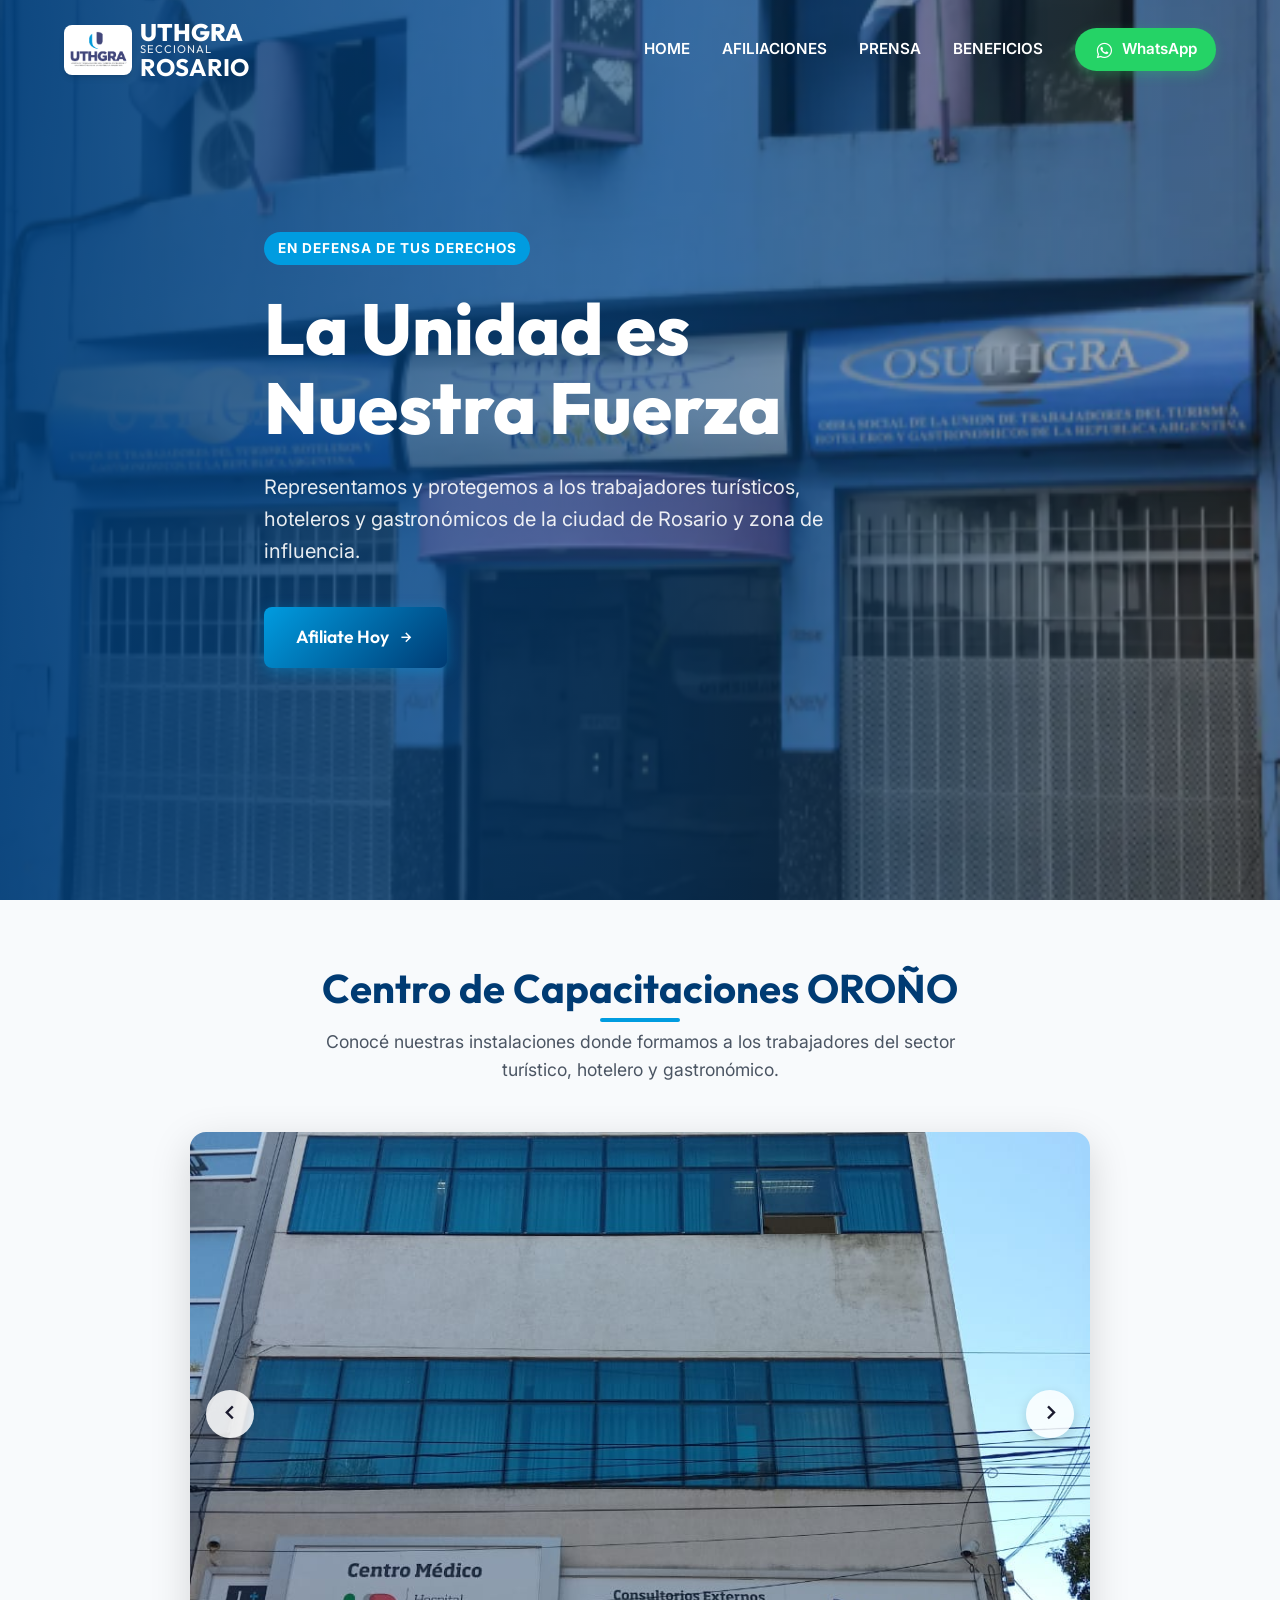
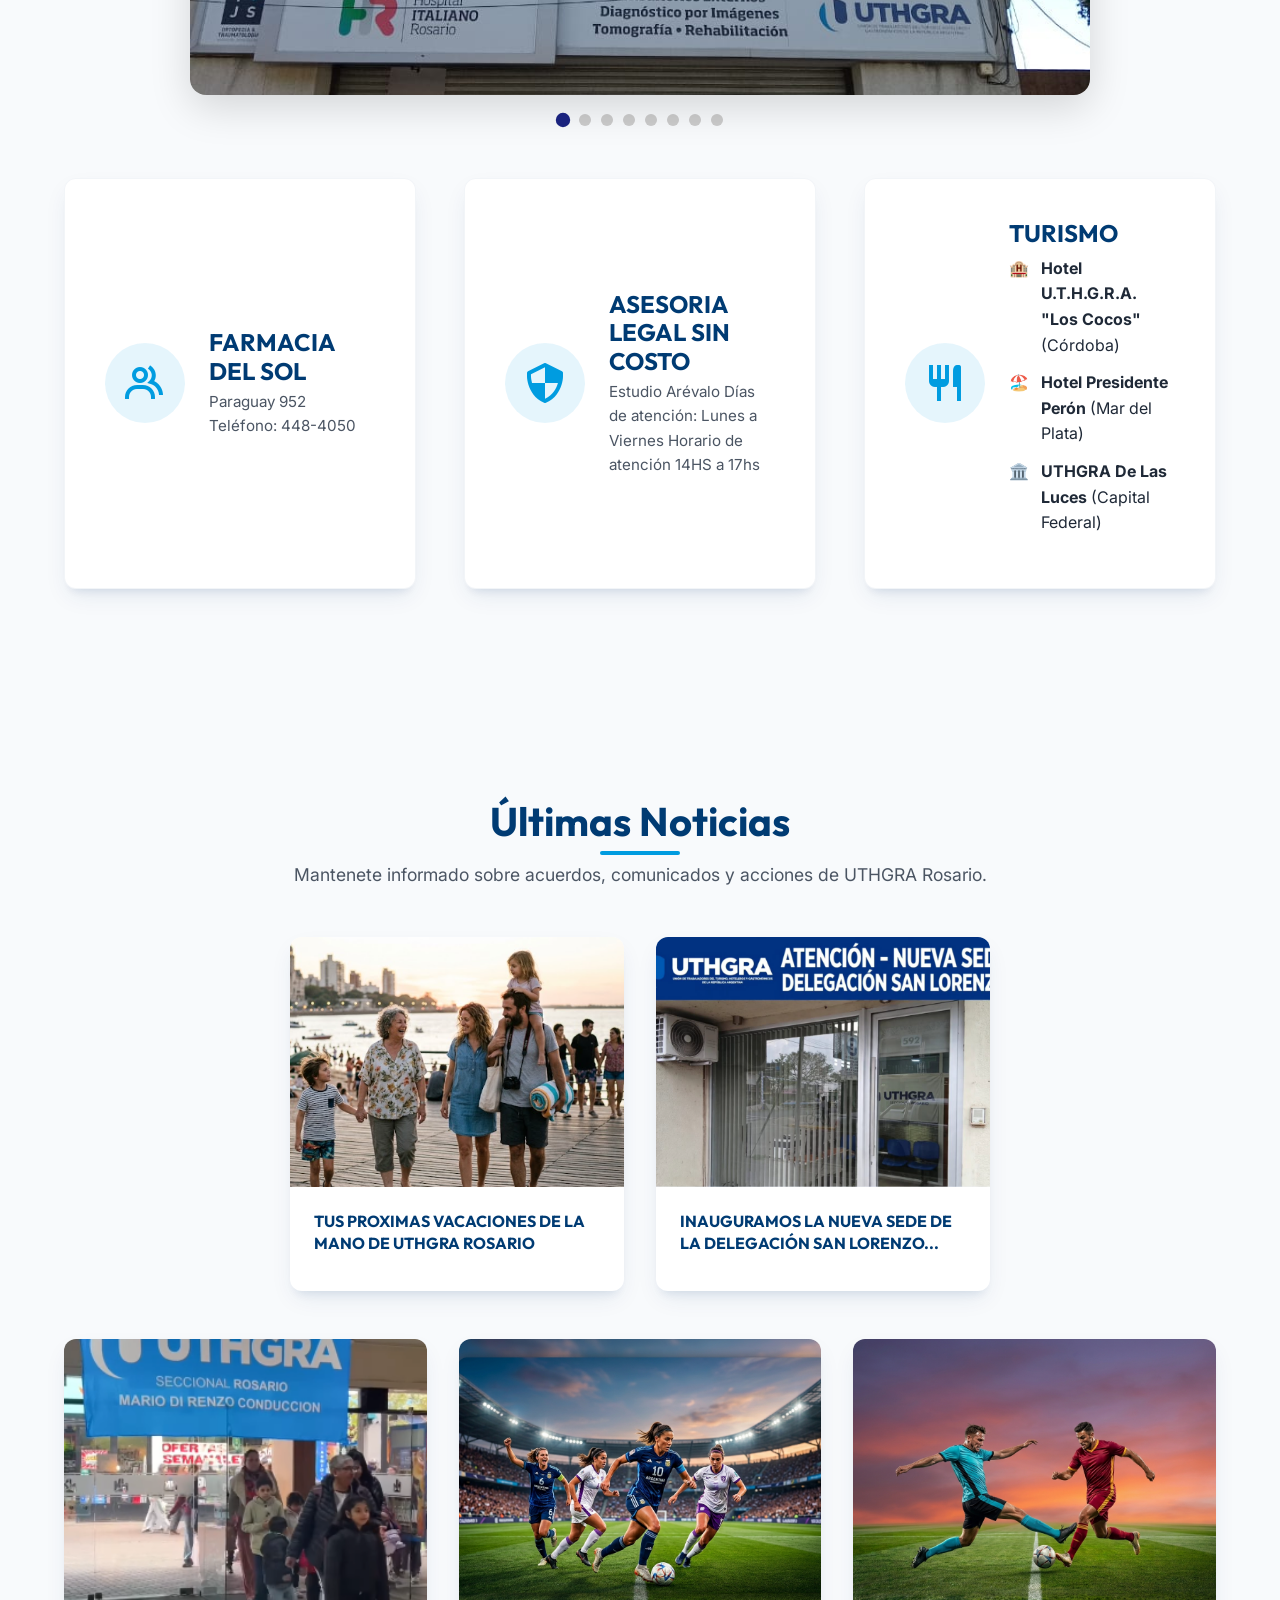
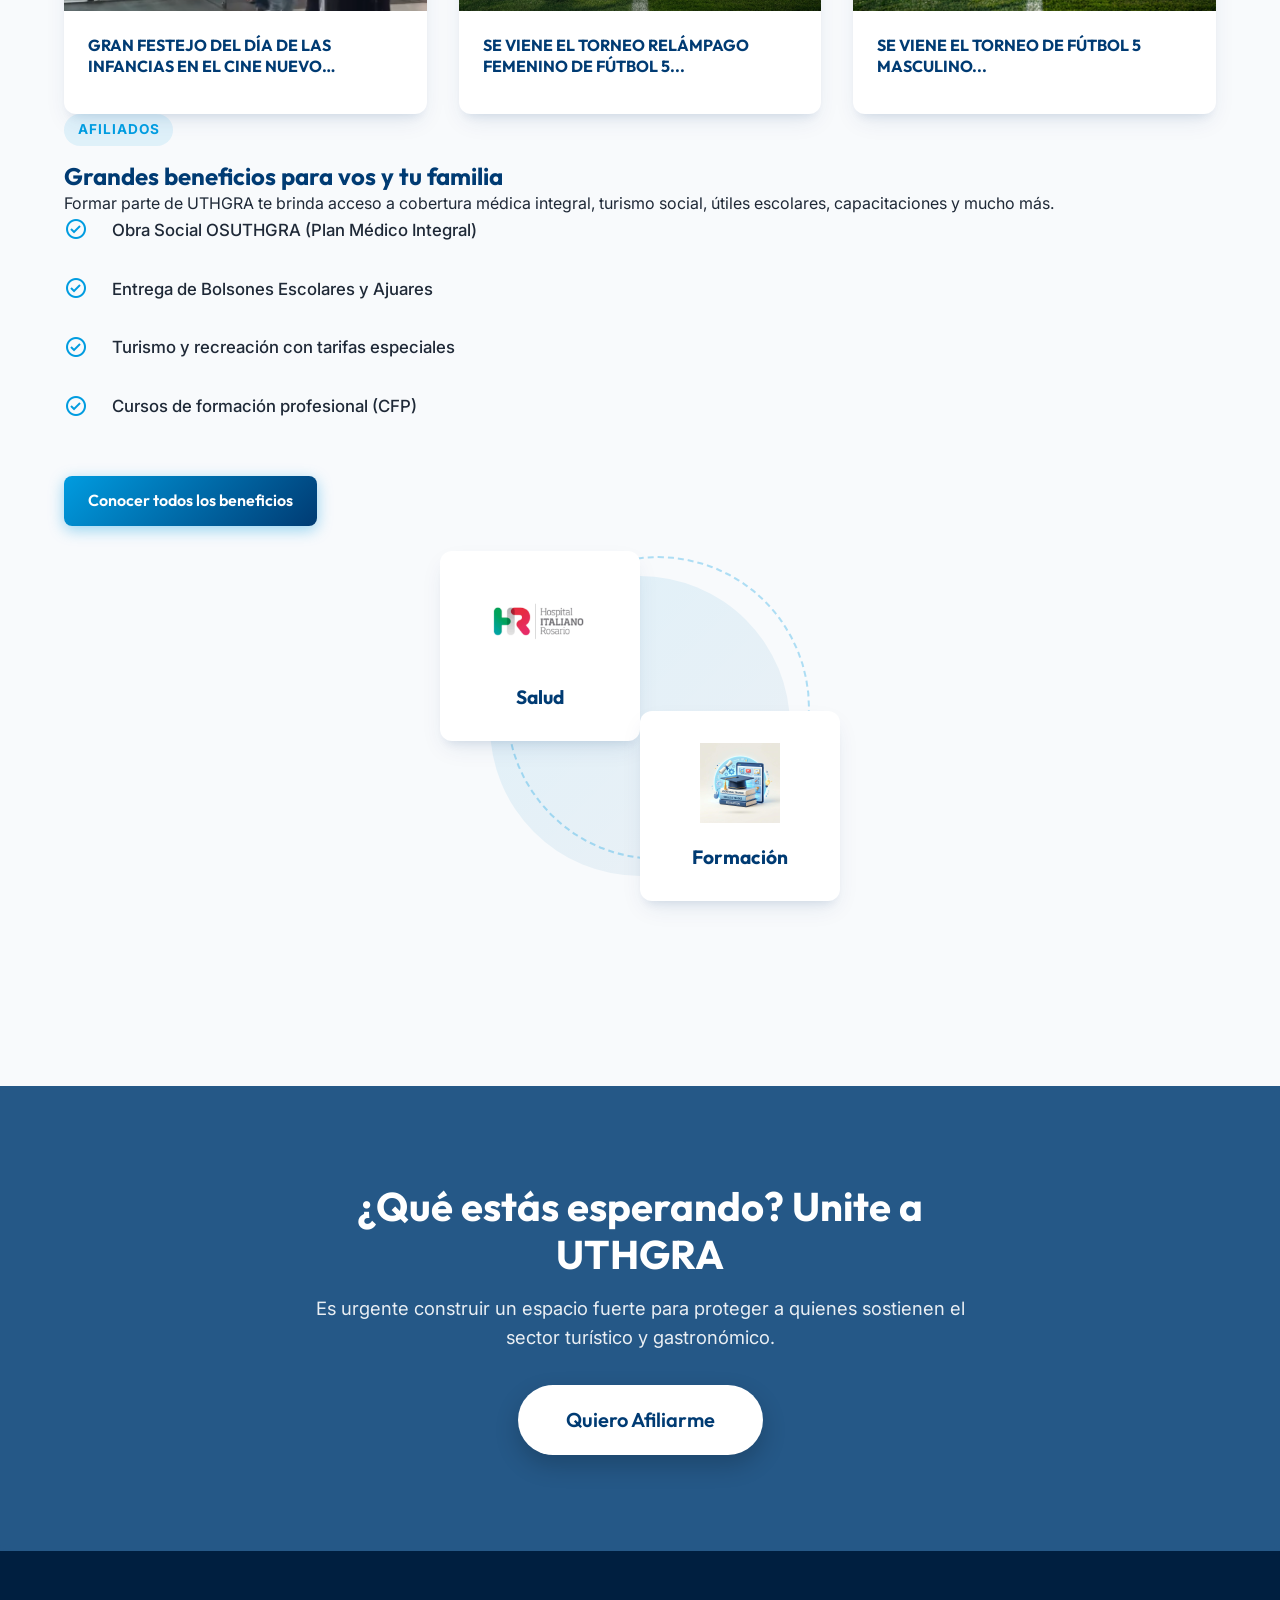
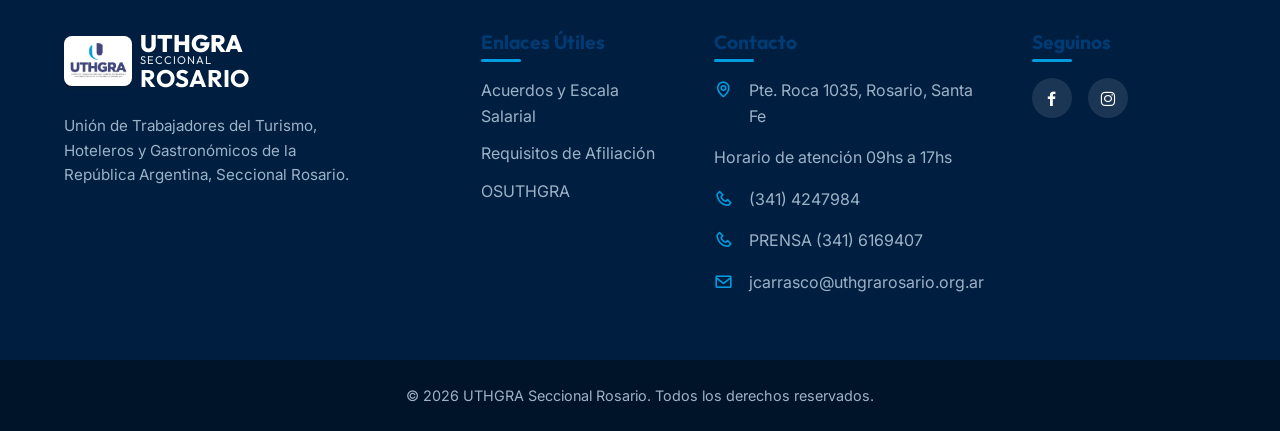
==== index.html @ 02fcdee7 "Subida inicial desde mi VPS" ====
<!DOCTYPE html>
<html lang="es">

<head>
    <meta charset="UTF-8">
    <meta name="viewport" content="width=device-width, initial-scale=1.0">
    <title>UTHGRA Seccional Rosario</title>
    <meta name="description"
        content="Unión de Trabajadores del Turismo, Hoteleros y Gastronómicos de la República Argentina, Seccional Rosario.">
    <!-- Google Fonts -->
    <link rel="preconnect" href="https://fonts.googleapis.com">
    <link rel="preconnect" href="https://fonts.gstatic.com" crossorigin>
    <link
        href="https://fonts.googleapis.com/css2?family=Inter:wght@300;400;600;700&family=Outfit:wght@500;700;800&display=swap"
        rel="stylesheet">
    <!-- Stylesheet -->
    <link rel="stylesheet" href="style.css">
    <!-- Boxicons for icons -->
    <link href="https://unpkg.com/boxicons@2.1.4/css/boxicons.min.css" rel="stylesheet">
    <script defer src="https://uthgra-umami.dsaibi.easypanel.host/script.js" data-website-id="1707a5dd-5f0c-46de-be39-bdd879236609"></script>
</head>

<body>
    <header class="navbar">
        <div class="container navbar-container">
            <a href="#" class="logo">
                <img src="assets/uthgra_logo.png" alt="UTHGRA Logo" class="logo-img">
                <span>UTHGRA <small>Seccional</small> <strong>ROSARIO</strong></span>
            </a>
            <nav class="nav-links">
                <a href="#institucional" class="nav-link">HOME</a>
                <a href="afiliaciones.html" class="nav-link active">AFILIACIONES</a>
                <a href="prensa.html" class="nav-link active">PRENSA</a>
                <a href="beneficios.html" class="nav-link">BENEFICIOS</a>
                <a href="https://wa.me/5493412832774" target="_blank" class="nav-link btn-whatsapp">
                    <i class='bx bxl-whatsapp'></i> WhatsApp
                </a>
            </nav>
            <div class="menu-toggle">
                <i class="bx bx-menu"></i>
            </div>
        </div>
    </header>
    <main>
        <!-- Hero Section -->
        <section class="hero" id="home">
            <div class="hero-overlay"></div>
            <div class="container hero-content">
                <div class="hero-badge">En defensa de tus derechos</div>
                <h1 class="hero-title">La Unidad es<br>Nuestra Fuerza</h1>
                <p class="hero-subtitle">Representamos y protegemos a los trabajadores turísticos, hoteleros y
                    gastronómicos de la ciudad de Rosario y zona de influencia.</p>
                <div class="hero-actions">
                    <a href="afiliaciones.html" class="btn btn-primary btn-large">
                        Afiliate Hoy <i class="bx bx-right-arrow-alt"></i>
                    </a>
                </div>
            </div>
        </section>

        <!-- ===== CARRUSEL CENTRO DE CAPACITACIONES OROÑO ===== -->
        <section class="section carrusel-section" id="capacitaciones">
            <div class="container">
                <div class="section-header">
                    <h2>Centro de Capacitaciones <strong>OROÑO</strong></h2>
                    <p>Conocé nuestras instalaciones donde formamos a los trabajadores del sector turístico, hotelero y gastronómico.</p>
                </div>
                <div class="carrusel-container">
                    <div class="carrusel-wrapper">
                        <div class="carrusel-slides">
                            <div class="carrusel-slide">
                                <img src="assets/edificio Oroño.jpeg" alt="Edificio Oroño">
                            </div>
                            <div class="carrusel-slide">
                                <img src="assets/frente oroño.jpeg" alt="Frente Oroño">
                            </div>
                            <div class="carrusel-slide">
                                <img src="assets/capa1.jpeg" alt="Capacitación 1">
                            </div>
                            <div class="carrusel-slide">
                                <img src="assets/capa2.jpeg" alt="Capacitación 2">
                            </div>
                            <div class="carrusel-slide">
                                <img src="assets/cocina1.jpeg" alt="Cocina 1">
                            </div>
                            <div class="carrusel-slide">
                                <img src="assets/cocina2.jpeg" alt="Cocina 2">
                            </div>
                            <div class="carrusel-slide">
                                <img src="assets/cocina3.jpeg" alt="Cocina 3">
                            </div>
                            <div class="carrusel-slide">
                                <img src="assets/parrillero1.jpeg" alt="Parrillero">
                            </div>
                        </div>
                        <!-- Botones de navegación -->
                        <button class="carrusel-btn carrusel-btn-prev" aria-label="Anterior">
                            <i class="bx bx-chevron-left"></i>
                        </button>
                        <button class="carrusel-btn carrusel-btn-next" aria-label="Siguiente">
                            <i class="bx bx-chevron-right"></i>
                        </button>
                    </div>
                    <!-- Indicadores / dots -->
                    <div class="carrusel-indicators"></div>
                </div>
            </div>
        </section>

        <!-- Stats / Quick Info -->
        <section class="quick-stats">
            <div class="container stats-container">
                <div class="stat-box">
                    <i class="bx bx-group"></i>
                    <div>
                        <h3>FARMACIA DEL SOL</h3>
                        <p>Paraguay 952
                        Teléfono: 448-4050</p>
                    </div>
                </div>
                <div class="stat-box">
                    <i class="bx bx-shield-quarter"></i>
                    <div>
                        <h3>ASESORIA LEGAL SIN COSTO</h3>
                        <p>Estudio Arévalo
                            Días de atención: Lunes a Viernes
                            Horario de atención
                            14HS a 17hs
                        </p>
                    </div>
                </div>
                <div class="stat-box">
                    <i class="bx bx-restaurant"></i>
                    <div>
                        <h3>TURISMO</h3>
                        <ul style="list-style: none; padding: 0; margin-top: 0.5rem;">
                            <li style="display: flex; align-items: flex-start; gap: 0.75rem; margin-bottom: 0.75rem;">
                                <span style="color: var(--clr-celeste);">🏨</span>
                                <span><strong>Hotel U.T.H.G.R.A. "Los Cocos"</strong> (Córdoba)</span>
                            </li>
                            <li style="display: flex; align-items: flex-start; gap: 0.75rem; margin-bottom: 0.75rem;">
                                <span style="color: var(--clr-celeste);">🏖️</span>
                                <span><strong>Hotel Presidente Perón</strong> (Mar del Plata)</span>
                            </li>
                            <li style="display: flex; align-items: flex-start; gap: 0.75rem; margin-bottom: 0.75rem;">
                                <span style="color: var(--clr-celeste);">🏛️</span>
                                <span><strong>UTHGRA De Las Luces</strong> (Capital Federal)</span>
                            </li>
                        </ul>
                    </div>
                </div>
            </div>
        </section>
        <!-- Recent News (Prensa) -->
        <section class="section news-section" id="prensa">
            <div class="container">
                <div class="section-header">
                    <h2>Últimas Noticias</h2>
                    <p>Mantenete informado sobre acuerdos, comunicados y acciones de UTHGRA Rosario.</p>
                </div>
                                <div class="news-grid-latest news-grid-latest-top">
    <a href="beneficios.html#tourism-section" class="news-card-latest">
        <div class="news-card-latest-img">
            <img src="assets/vacaciones_1.png" alt="Tus próximas vacaciones de la mano de UTHGRA">
        </div>
        <div class="news-card-latest-content">
            <h3>TUS PROXIMAS VACACIONES DE LA MANO DE UTHGRA ROSARIO</h3>
        </div>
    </a>

    <a href="prensa.html#sede-san-lorenzo" class="news-card-latest">
        <div class="news-card-latest-img">
            <img src="assets/tarjeta sede SL.png" alt="Nueva sede Delegación San Lorenzo">
        </div>
        <div class="news-card-latest-content">
            <h3>Inauguramos la nueva sede de la Delegación San Lorenzo...</h3>
        </div>
    </a>
</div>
                <div class="news-grid-latest news-grid-latest-bottom">
    <a href="prensa.html#dia-infancias" class="news-card-latest">
        <div class="news-card-latest-img">
            <img src="assets/dia infancias 0226.png" alt="Día de las Infancias en el Cine Nuevo Monumental">
        </div>
        <div class="news-card-latest-content">
            <h3>Gran festejo del Día de las Infancias en el Cine Nuevo Monumental...</h3>
        </div>
    </a>

    <a href="prensa.html#torneo-femenino" class="news-card-latest">
        <div class="news-card-latest-img">
            <img src="assets/tarjeta torneo ff26.jfif" alt="Torneo Relámpago Femenino de Fútbol 5">
        </div>
        <div class="news-card-latest-content">
            <h3>Se viene el Torneo Relámpago Femenino de Fútbol 5...</h3>
        </div>
    </a>

    <a href="prensa.html#torneo-masculino" class="news-card-latest">
        <div class="news-card-latest-img">
            <img src="assets/tarjeta fm26.jfif" alt="Torneo de Fútbol 5 Masculino">
        </div>
        <div class="news-card-latest-content">
            <h3>Se viene el Torneo de Fútbol 5 Masculino...</h3>
        </div>
    </a>
</div>
                    <div class="section-badge">Afiliados</div>
                    <h2>Grandes beneficios para vos y tu familia</h2>
                    <p>Formar parte de UTHGRA te brinda acceso a cobertura médica integral, turismo social, útiles
                        escolares, capacitaciones y mucho más.</p>
                    <ul class="benefits-list">
                        <li><i class="bx bx-check-circle"></i> Obra Social OSUTHGRA (Plan Médico Integral)</li>
                        <li><i class="bx bx-check-circle"></i> Entrega de Bolsones Escolares y Ajuares</li>
                        <li><i class="bx bx-check-circle"></i> Turismo y recreación con tarifas especiales</li>
                        <li><i class="bx bx-check-circle"></i> Cursos de formación profesional (CFP)</li>
                    </ul>
                    <a href="beneficios.html" class="btn btn-primary margin-top">Conocer todos los beneficios</a>
                </div>
                <div class="benefits-visual">
                    <div class="visual-circle"></div>
                    <div class="visual-card">
                        <img src="assets/hospital_italiano_logo.png" alt="Hospital Italiano" class="benefit-logo">
                        <h4>Salud</h4>
                    </div>
                    <div class="visual-card visual-card-2">
                        <img src="assets/formacion_logo.png" alt="Formación Profesional" class="benefit-logo">
                        <h4>Formación</h4>
                    </div>
                </div>
            </div>
        </section>
        <!-- CTA Affiliate -->
        <section class="cta-section" id="afiliate">
            <div class="container cta-container">
                <h2>¿Qué estás esperando? Unite a UTHGRA</h2>
                <p>Es urgente construir un espacio fuerte para proteger a quienes sostienen el sector turístico y
                    gastronómico.</p>
                <a href="https://wa.me/5493413354781" target="_blank" class="btn btn-primary btn-large cta-btn">Quiero Afiliarme</a>
            </div>
        </section>
    </main>
    <!-- Footer -->
    <footer class="footer" id="contacto">
        <div class="container footer-grid">
            <div class="footer-brand">
                <a href="#" class="logo footer-logo">
                    <img src="assets/uthgra_logo.png" alt="UTHGRA Logo" class="logo-img">
                    <span>UTHGRA <small>Seccional</small> <strong>ROSARIO</strong></span>
                </a>
                <p class="footer-desc">Unión de Trabajadores del Turismo, Hoteleros y Gastronómicos de la República
                    Argentina, Seccional Rosario.</p>
            </div>
            <div class="footer-links">
                <h4>Enlaces Útiles</h4>
                <ul>
                    <li><a href="prensa.html" target="_blank">Acuerdos y Escala Salarial</a></li>
                    <li><a href="afiliaciones.html">Requisitos de Afiliación</a></li>
                    <li><a href="beneficios.html">OSUTHGRA</a></li>
                </ul>
            </div>
            <div class="footer-contact">
                <h4>Contacto</h4>
                <ul class="contact-list">
                    <li><i class="bx bx-map"></i> Pte. Roca 1035, Rosario, Santa Fe</li>
                    <li> Horario de atención 09hs a 17hs</li>
                    <li><i class="bx bx-phone"></i> (341) 4247984</li>
                    <li><i class="bx bx-phone"></i> PRENSA (341) 6169407</li>

                    <li><i class="bx bx-envelope"></i> jcarrasco@uthgrarosario.org.ar</li>
                </ul>
            </div>
            <div class="footer-social">
                <h4>Seguinos</h4>
                <div class="social-icons">
                    <a href="https://www.facebook.com/uthgra.rosario.9" target="_blank"><i class="bx bxl-facebook"></i></a></a>
                    <a href="https://www.instagram.com/uthgrarosario/" target="_blank" rel="noopener noreferrer"><i class="bx bxl-instagram"></i></a>
                 
                </div>
            </div>
        </div>
        <div class="footer-bottom">
            <div class="container">
                <p>&copy; 2026 UTHGRA Seccional Rosario. Todos los derechos reservados.</p>
            </div>
        </div>
    </footer>

    <script>
        // ===== CARRUSEL AUTOMÁTICO =====
        document.addEventListener('DOMContentLoaded', function () {
            const slidesContainer = document.querySelector('.carrusel-slides');
            const slides = document.querySelectorAll('.carrusel-slide');
            const totalSlides = slides.length;
            const prevBtn = document.querySelector('.carrusel-btn-prev');
            const nextBtn = document.querySelector('.carrusel-btn-next');
            const indicatorsContainer = document.querySelector('.carrusel-indicators');
            let currentIndex = 0;
            let autoPlayInterval = null;
            const AUTO_PLAY_DELAY = 4000; // 4 segundos

            // Crear indicadores (dots)
            slides.forEach((_, index) => {
                const dot = document.createElement('span');
                dot.classList.add('carrusel-dot');
                if (index === 0) dot.classList.add('active');
                dot.dataset.index = index;
                dot.addEventListener('click', () => goToSlide(index));
                indicatorsContainer.appendChild(dot);
            });

            const dots = document.querySelectorAll('.carrusel-dot');

            function goToSlide(index) {
                if (index < 0) index = totalSlides - 1;
                if (index >= totalSlides) index = 0;
                currentIndex = index;
                const offset = -currentIndex * 100;
                slidesContainer.style.transform = `translateX(${offset}%)`;
                updateIndicators();
                resetAutoPlay();
            }

            function updateIndicators() {
                dots.forEach((dot, index) => {
                    dot.classList.toggle('active', index === currentIndex);
                });
            }

            function nextSlide() {
                goToSlide(currentIndex + 1);
            }

            function prevSlide() {
                goToSlide(currentIndex - 1);
            }

            function startAutoPlay() {
                if (autoPlayInterval) clearInterval(autoPlayInterval);
                autoPlayInterval = setInterval(nextSlide, AUTO_PLAY_DELAY);
            }

            function resetAutoPlay() {
                if (autoPlayInterval) {
                    clearInterval(autoPlayInterval);
                    startAutoPlay();
                }
            }

            // Event listeners para botones
            nextBtn.addEventListener('click', nextSlide);
            prevBtn.addEventListener('click', prevSlide);

            // Pausar al pasar el mouse
            const carruselWrapper = document.querySelector('.carrusel-wrapper');
            carruselWrapper.addEventListener('mouseenter', () => {
                if (autoPlayInterval) clearInterval(autoPlayInterval);
            });
            carruselWrapper.addEventListener('mouseleave', startAutoPlay);

            // Iniciar el autoplay
            startAutoPlay();
        });

        // ===== NAVBAR SCROLL =====
        const navbar = document.querySelector('.navbar');
        window.addEventListener('scroll', () => {
            if (window.scrollY > 50) {
                navbar.classList.add('scrolled');
            } else {
                navbar.classList.remove('scrolled');
            }
        });

        // ===== MOBILE MENU =====
        const menuToggle = document.querySelector('.menu-toggle');
        const navLinks = document.querySelector('.nav-links');

        menuToggle.addEventListener('click', () => {
            navLinks.classList.toggle('active');
            const icon = menuToggle.querySelector('i');
            if (navLinks.classList.contains('active')) {
                icon.className = 'bx bx-x';
            } else {
                icon.className = 'bx bx-menu';
            }
        });

        document.querySelectorAll('.nav-link').forEach(link => {
            link.addEventListener('click', () => {
                navLinks.classList.remove('active');
                const icon = menuToggle.querySelector('i');
                if (icon) icon.className = 'bx bx-menu';
            });
        });
    </script>

</body>

</html>
---- style.css ----
:root {
    /* UTHGRA Color Palette */
    --clr-azul: #003b73;
    --clr-celeste: #009ce0;
    --clr-blanco: #ffffff;
    
    /* Neutrals */
    --clr-text: #1f2937;
    --clr-text-light: #4b5563;
    --clr-bg-light: #f8fafc;
    --clr-bg-alt: #e1e7ec;
    
    /* Variables */
    --font-heading: 'Outfit', sans-serif;
    --font-body: 'Inter', sans-serif;
    --border-radius: 12px;
    --transition: all 0.3s cubic-bezier(0.25, 0.8, 0.25, 1);
    --shadow-sm: 0 4px 6px -1px rgba(0, 0, 0, 0.1), 0 2px 4px -1px rgba(0, 0, 0, 0.06);
    --shadow-card: 0 10px 25px -5px rgba(0, 59, 115, 0.1), 0 8px 10px -6px rgba(0, 59, 115, 0.1);
    --shadow-hover: 0 20px 25px -5px rgba(0, 59, 115, 0.15), 0 10px 10px -5px rgba(0, 59, 115, 0.1);
}

* {
    margin: 0;
    padding: 0;
    box-sizing: border-box;
}

html {
    scroll-behavior: smooth;
}

body {
    font-family: var(--font-body);
    color: var(--clr-text);
    background-color: var(--clr-bg-light);
    line-height: 1.6;
    overflow-x: hidden;
}

h1, h2, h3, h4, h5, h6 {
    font-family: var(--font-heading);
    color: var(--clr-azul);
    line-height: 1.2;
}

a {
    text-decoration: none;
    color: inherit;
}

ul {
    list-style: none;
}

/* Layout */
.container {
    width: 100%;
    max-width: 1200px;
    margin: 0 auto;
    padding: 0 1.5rem;
}

.container-flex {
    display: flex;
    flex-wrap: wrap;
}

.align-center {
    align-items: center;
}

.gap-large {
    gap: 4rem;
}

.section {
    padding: 10rem 0;
}

.section-header {
    text-align: center;
    max-width: 700px;
    margin: 0 auto 3rem;
}

.section-header h2 {
    font-size: 2.5rem;
    margin-bottom: 1rem;
    position: relative;
    display: inline-block;
}

.section-header h2::after {
    content: '';
    position: absolute;
    bottom: -10px;
    left: 50%;
    transform: translateX(-50%);
    width: 80px;
    height: 4px;
    background-color: var(--clr-celeste);
    border-radius: 2px;
}

.section-header p {
    color: var(--clr-text-light);
    font-size: 1.1rem;
}
/* ===== CARRUSEL CENTRO DE CAPACITACIONES ===== */
.carrusel-section {
    padding: 4rem 0;
    background: var(--clr-bg-light, #f8f9fa);
}

.carrusel-container {
    max-width: 900px;
    margin: 0 auto;
    position: relative;
}

.carrusel-wrapper {
    position: relative;
    overflow: hidden;
    border-radius: 16px;
    box-shadow: 0 12px 40px rgba(0, 0, 0, 0.15);
}

.carrusel-slides {
    display: flex;
    transition: transform 0.6s cubic-bezier(0.25, 0.46, 0.45, 0.94);
}

.carrusel-slide {
    min-width: 100%;
    aspect-ratio: 16 / 10;
    background: #1a1a2e;
}

.carrusel-slide img {
    width: 100%;
    height: 100%;
    object-fit: cover;
    display: block;
}

/* Botones de navegación */
.carrusel-btn {
    position: absolute;
    top: 50%;
    transform: translateY(-50%);
    background: rgba(255, 255, 255, 0.85);
    border: none;
    width: 48px;
    height: 48px;
    border-radius: 50%;
    display: flex;
    align-items: center;
    justify-content: center;
    font-size: 1.8rem;
    cursor: pointer;
    transition: all 0.3s ease;
    box-shadow: 0 4px 12px rgba(0, 0, 0, 0.15);
    color: #1a1a2e;
    z-index: 10;
}

.carrusel-btn:hover {
    background: #ffffff;
    transform: translateY(-50%) scale(1.08);
    box-shadow: 0 6px 20px rgba(0, 0, 0, 0.25);
}

.carrusel-btn-prev {
    left: 16px;
}

.carrusel-btn-next {
    right: 16px;
}

/* Indicadores (dots) */
.carrusel-indicators {
    display: flex;
    justify-content: center;
    gap: 10px;
    margin-top: 1.2rem;
}

.carrusel-dot {
    width: 12px;
    height: 12px;
    border-radius: 50%;
    background: #ccc;
    cursor: pointer;
    transition: all 0.3s ease;
    border: 2px solid transparent;
}

.carrusel-dot:hover {
    background: #999;
}

.carrusel-dot.active {
    background: var(--clr-primary, #1a237e);
    border-color: var(--clr-primary, #1a237e);
    transform: scale(1.2);
}

/* Responsive */
@media (max-width: 768px) {
    .carrusel-section {
        padding: 2.5rem 0;
    }
    
    .carrusel-slide {
        aspect-ratio: 4 / 3;
    }
    
    .carrusel-btn {
        width: 40px;
        height: 40px;
        font-size: 1.4rem;
    }
    
    .carrusel-btn-prev {
        left: 8px;
    }
    
    .carrusel-btn-next {
        right: 8px;
    }
    
    .carrusel-dot {
        width: 10px;
        height: 10px;
    }
}
/* Base Buttons */
.btn {
    display: inline-flex;
    align-items: center;
    justify-content: center;
    gap: 0.5rem;
    padding: 0.75rem 1.5rem;
    border-radius: 8px;
    font-family: var(--font-heading);
    font-weight: 600;
    cursor: pointer;
    transition: var(--transition);
    border: none;
}

.btn-primary {
    background: linear-gradient(135deg, var(--clr-celeste) 0%, var(--clr-azul) 100%);
    color: var(--clr-blanco);
    box-shadow: 0 4px 15px rgba(0, 156, 224, 0.4);
}

.btn-primary:hover {
    transform: translateY(-2px);
    box-shadow: 0 6px 20px rgba(0, 156, 224, 0.6);
    color: var(--clr-blanco);
}

.btn-whatsapp {
    background-color: #25d366;
    color: var(--clr-blanco);
    display: inline-flex;
    align-items: center;
    gap: 0.5rem;
    padding: 0.6rem 1.2rem;
    border-radius: 50px;
    font-size: 0.9rem;
    font-weight: 700;
    box-shadow: 0 4px 12px rgba(37, 211, 102, 0.3);
    transition: var(--transition);
}

.btn-whatsapp i {
    font-size: 1.25rem;
}

.btn-whatsapp:hover {
    background-color: #128c7e;
    transform: translateY(-2px);
    box-shadow: 0 6px 15px rgba(37, 211, 102, 0.5);
    color: var(--clr-blanco);
}

.btn-secondary {
    background-color: rgba(255, 255, 255, 0.15);
    backdrop-filter: blur(10px);
    color: var(--clr-blanco);
    border: 1px solid rgba(255, 255, 255, 0.3);
}

.btn-secondary:hover {
    background-color: var(--clr-blanco);
    color: var(--clr-azul);
}

.btn-large {
    padding: 1rem 2rem;
    font-size: 1.1rem;
}

.margin-top {
    margin-top: 1.5rem;
}

/* Navbar */
.navbar {
    position: fixed;
    top: 0;
    left: 0;
    width: 100%;
    z-index: 1000;
    padding: 1.25rem 0;
    transition: var(--transition);
}

.navbar.scrolled {
    background-color: rgba(255, 255, 255, 0.95);
    backdrop-filter: blur(10px);
    box-shadow: var(--shadow-sm);
    padding: 0.75rem 0;
}

.navbar.scrolled .nav-link {
    color: var(--clr-text);
}

.navbar.scrolled .nav-link:hover {
    color: var(--clr-celeste);
}

.navbar.scrolled .logo span {
    color: var(--clr-azul);
}

.navbar.scrolled .logo i {
    color: var(--clr-celeste);
}

.navbar.scrolled .menu-toggle {
    color: var(--clr-azul);
}

.navbar-container {
    display: flex;
    justify-content: space-between;
    align-items: center;
}

.logo {
    display: flex;
    align-items: center;
    gap: 0.5rem;
    font-family: var(--font-heading);
    font-size: 1.5rem;
    font-weight: 800;
}

.logo i {
    font-size: 2rem;
    color: var(--clr-blanco);
    transition: var(--transition);
}

.logo-img {
    height: 50px;
    width: auto;
    object-fit: contain;
    transition: var(--transition);
    background-color: var(--clr-blanco);
    border-radius: 8px;
    padding: 4px;
    box-shadow: var(--shadow-sm);
}

.logo span {
    color: var(--clr-blanco);
    transition: var(--transition);
    display: flex;
    flex-direction: column;
    line-height: 1;
}

.logo span small {
    font-size: 0.7rem;
    font-weight: 400;
    text-transform: uppercase;
    letter-spacing: 1px;
    opacity: 0.9;
}

.nav-links {
    display: flex;
    align-items: center;
    gap: 2rem;
}

.nav-link {
    color: var(--clr-blanco);
    font-weight: 600;
    font-size: 0.95rem;
    transition: var(--transition);
}

.nav-link:not(.btn-primary):hover {
    color: var(--clr-celeste);
}

.menu-toggle {
    display: none;
    font-size: 1.8rem;
    color: var(--clr-blanco);
    cursor: pointer;
}

/* Hero Section */
.hero {
    position: relative;
    min-height: 100vh;
    display: flex;
    align-items: center;
    background: url('./assets/frente Roca.png') center/cover no-repeat;
}

.hero-overlay {
    position: absolute;
    inset: 0;
    background: linear-gradient(to right, rgba(0, 59, 115, 0.9) 0%, rgba(0, 59, 115, 0.6) 50%, rgba(0, 0, 0, 0.3) 100%);
}

.hero-content {
    position: relative;
    z-index: 10;
    max-width: 800px;
}

.hero-badge {
    background-color: var(--clr-celeste);
    color: var(--clr-blanco);
    padding: 0.4em 1em;
    border-radius: 50px;
    font-size: 0.85rem;
    font-weight: 700;
    text-transform: uppercase;
    letter-spacing: 1px;
    display: inline-block;
    margin-bottom: 1.5rem;
    animation: slideUp 0.6s cubic-bezier(0.25, 0.8, 0.25, 1) forwards;
}

.hero-title {
    color: var(--clr-blanco);
    font-size: 4.5rem;
    font-weight: 800;
    line-height: 1.1;
    margin-bottom: 1.5rem;
    animation: slideUp 0.8s cubic-bezier(0.25, 0.8, 0.25, 1) forwards;
    opacity: 0;
}

.hero-subtitle {
    color: rgba(255, 255, 255, 0.9);
    font-size: 1.25rem;
    margin-bottom: 2.5rem;
    max-width: 600px;
    animation: slideUp 1s cubic-bezier(0.25, 0.8, 0.25, 1) forwards;
    opacity: 0;
}

.hero-actions {
    display: flex;
    gap: 1rem;
    flex-wrap: wrap;
    animation: slideUp 1.2s cubic-bezier(0.25, 0.8, 0.25, 1) forwards;
    opacity: 0;
}

@keyframes slideUp {
    from {
        opacity: 0;
        transform: translateY(30px);
    }
    to {
        opacity: 1;
        transform: translateY(0);
    }
}

/* Quick Stats Section */
.quick-stats {
    padding: 3rem 0;
    position: relative;
    z-index: 20;
    margin-top: -60px;
}

.stats-container {
    display: grid;
    grid-template-columns: repeat(3, 1fr);
    gap: 3rem;
    max-width: 1200px;
    margin: 0 auto;
}

.stat-box {
    display: flex;
    align-items: center;
    gap: 1.5rem;
    padding: 2.5rem;
    background-color: var(--clr-blanco);
    border-radius: var(--border-radius);
    transition: var(--transition);
    border: 1px solid rgba(0, 59, 115, 0.05);
    box-shadow: var(--shadow-card);
}

.stat-box:hover {
    transform: translateY(-8px);
    box-shadow: var(--shadow-hover);
}

.stat-box i {
    font-size: 3rem;
    color: var(--clr-celeste);
    background-color: rgba(0, 156, 224, 0.1);
    padding: 1rem;
    border-radius: 50%;
}

.stat-box h3 {
    font-size: 1.5rem;
    margin-bottom: 0.25rem;
}

.stat-box p {
    color: var(--clr-text-light);
    font-size: 0.95rem;
}

/* News Section */
.news-section {
    background-color: var(--clr-bg-light);
}

.news-grid {
    display: grid;
    grid-template-columns: repeat(3, 1fr);
    gap: 2rem;
}

.news-card {
    background: var(--clr-blanco);
    border-radius: var(--border-radius);
    overflow: hidden;
    box-shadow: var(--shadow-card);
    transition: var(--transition);
}

.news-card:hover {
    transform: translateY(-10px);
    box-shadow: var(--shadow-hover);
}

.news-image {
    height: 220px;
    background-size: cover;
    background-position: center;
    position: relative;
}

/* Fallback/generated backgrounds for news cards */
.news-image-hotel {
    background-image: url('./assets/uthgra_hotel_workers_1774284369522.png');
}

.news-image-gastro {
    background-image: url('./assets/inspeccion.png');
}

.news-content {
    padding: 2rem;
}

.news-category {
    font-size: 0.8rem;
    font-weight: 700;
    text-transform: uppercase;
    color: var(--clr-celeste);
    letter-spacing: 1px;
    margin-bottom: 0.75rem;
    display: inline-block;
}

.news-title {
    font-size: 1.3rem;
    margin-bottom: 1rem;
    transition: var(--transition);
}

.news-card:hover .news-title {
    color: var(--clr-celeste);
}

.news-excerpt {
    color: var(--clr-text-light);
    margin-bottom: 1.5rem;
    font-size: 0.95rem;
}

.read-more {
    display: inline-flex;
    align-items: center;
    color: var(--clr-azul);
    font-weight: 600;
    font-size: 0.95rem;
}

.read-more i {
    transition: var(--transition);
}

.read-more:hover i {
    transform: translateX(5px);
    color: var(--clr-celeste);
}

.highlight-card {
    background: linear-gradient(135deg, var(--clr-azul) 0%, #001f40 100%);
    color: var(--clr-blanco);
    display: flex;
    align-items: center;
    justify-content: center;
}

.highlight-content {
    text-align: center;
    padding: 3rem 2rem;
}

.quote-icon {
    font-size: 3rem;
    color: var(--clr-celeste);
    margin-bottom: 1.5rem;
    opacity: 0.7;
}

.highlight-card .news-title {
    color: var(--clr-blanco);
    font-size: 1.5rem;
    margin-bottom: 1rem;
    font-style: italic;
}

.highlight-card .news-excerpt {
    color: rgba(255, 255, 255, 0.8);
    margin-bottom: 1.5rem;
}

/* ===== NEWS GRID (últimas noticias, estilo 4 tarjetas) ===== */
.news-grid-latest {
    display: grid;
    grid-template-columns: repeat(4, 1fr);
    gap: 2rem;
    margin-top: 3rem;
}

.news-card-latest {
    display: block;
    background: var(--clr-blanco);
    border-radius: var(--border-radius);
    overflow: hidden;
    box-shadow: var(--shadow-card);
    transition: var(--transition);
}

.news-card-latest:hover {
    transform: translateY(-10px);
    box-shadow: var(--shadow-hover);
}

.news-card-latest-img {
    position: relative;
    width: 100%;
    aspect-ratio: 4 / 3;
    overflow: hidden;
}

.news-card-latest-img img {
    width: 100%;
    height: 100%;
    object-fit: cover;
    display: block;
    transition: var(--transition);
}

.news-card-latest:hover .news-card-latest-img img {
    transform: scale(1.08);
}

.news-comments {
    position: absolute;
    top: 12px;
    left: 12px;
    background: rgba(0, 31, 64, 0.6);
    color: var(--clr-blanco);
    font-size: 0.75rem;
    font-weight: 600;
    padding: 4px 10px;
    border-radius: 20px;
    display: flex;
    align-items: center;
    gap: 4px;
    backdrop-filter: blur(3px);
}

.news-badge {
    position: absolute;
    top: 12px;
    right: 12px;
    background-color: var(--clr-celeste);
    color: var(--clr-blanco);
    font-size: 0.7rem;
    font-weight: 700;
    letter-spacing: 0.5px;
    padding: 4px 10px;
    border-radius: 4px;
    text-transform: uppercase;
}

.news-card-latest-content {
    padding: 1.5rem;
}

.news-card-latest-content h3 {
    font-family: var(--font-heading);
    font-size: 1rem;
    font-weight: 700;
    line-height: 1.35;
    margin: 0 0 0.75rem;
    text-transform: uppercase;
    color: var(--clr-azul);
    transition: var(--transition);
    display: -webkit-box;
    -webkit-line-clamp: 2;
    -webkit-box-orient: vertical;
    overflow: hidden;
}

.news-card-latest:hover .news-card-latest-content h3 {
    color: var(--clr-celeste);
}

.news-date {
    font-size: 0.85rem;
    color: var(--clr-text-light);
}

/* Responsive */
@media (max-width: 992px) {
    .news-grid-latest {
        grid-template-columns: repeat(2, 1fr);
    }
}

@media (max-width: 576px) {
    .news-grid-latest {
        grid-template-columns: 1fr;
    }
}
.news-grid-latest-top {
    grid-template-columns: repeat(2, 1fr);
    max-width: 700px;
    margin: 3rem auto 2rem;
}

.news-grid-latest-bottom {
    grid-template-columns: repeat(3, 1fr);
}
/* ===== VIDEO YOUTUBE (miniatura con enlace externo) ===== */
.video-thumb-wrapper {
    max-width: 640px;
    margin: 2.5rem auto 0;
    text-align: center;
}

.video-thumb-label {
    font-family: var(--font-heading);
    font-weight: 700;
    font-size: 0.9rem;
    text-transform: uppercase;
    letter-spacing: 0.5px;
    color: var(--clr-azul);
    margin-bottom: 1rem;
}

.video-thumb-card {
    position: relative;
    display: block;
    border-radius: var(--border-radius);
    overflow: hidden;
    box-shadow: var(--shadow-card);
    transition: var(--transition);
}

.video-thumb-card:hover {
    transform: translateY(-4px);
    box-shadow: var(--shadow-hover);
}

.video-thumb-img {
    width: 100%;
    display: block;
    aspect-ratio: 16 / 9;
    object-fit: cover;
    transition: var(--transition);
}

.video-thumb-card:hover .video-thumb-img {
    filter: brightness(0.85);
}

.video-play-btn {
    position: absolute;
    top: 50%;
    left: 50%;
    transform: translate(-50%, -50%);
    width: 72px;
    height: 72px;
    background: rgba(0, 0, 0, 0.65);
    border-radius: 50%;
    display: flex;
    align-items: center;
    justify-content: center;
    transition: var(--transition);
}

.video-play-btn i {
    color: #ffffff;
    font-size: 2.2rem;
    margin-left: 2px;
}

.video-thumb-card:hover .video-play-btn {
    background: #ff0000;
    transform: translate(-50%, -50%) scale(1.08);
}

@media (max-width: 576px) {
    .video-play-btn {
        width: 56px;
        height: 56px;
    }

    .video-play-btn i {
        font-size: 1.6rem;
    }
}

.tourism-section {
    background-color: var(--clr-blanco);
}

.tourism-grid {
    display: grid;
    gap: 1.5rem;
}

.tourism-grid-featured {
    grid-template-columns: 1fr;
    max-width: 480px;
    margin: 2.5rem auto 1.5rem;
}

.tourism-grid-secondary {
    grid-template-columns: repeat(4, 1fr);
    max-width: 1000px;
    margin: 0 auto;
}

.tourism-card {
    display: block;
    background: var(--clr-blanco);
    border-radius: var(--border-radius);
    overflow: hidden;
    box-shadow: var(--shadow-card);
    transition: var(--transition);
}

.tourism-card:hover {
    transform: translateY(-6px);
    box-shadow: var(--shadow-hover);
}

.tourism-card img {
    width: 100%;
    display: block;
    aspect-ratio: 3 / 4;
    object-fit: cover;
    transition: var(--transition);
}

.tourism-card-large img {
    aspect-ratio: auto;
    height: auto;
    object-fit: contain;
    background-color: var(--clr-bg-light);
}

.tourism-card:hover img {
    transform: scale(1.03);
}

.tourism-card-title {
    padding: 0.9rem 1rem;
    font-family: var(--font-heading);
    font-size: 0.85rem;
    font-weight: 700;
    line-height: 1.3;
    text-transform: uppercase;
    color: var(--clr-azul);
    text-align: center;
    transition: var(--transition);
}

.tourism-card:hover .tourism-card-title {
    color: var(--clr-celeste);
}

.tourism-card-title i {
    margin-right: 0.35rem;
}

.tourism-card.is-generating {
    pointer-events: none;
    opacity: 0.6;
}

.tourism-card.is-generating .tourism-card-title::after {
    content: "Generando PDF...";
    display: block;
    font-size: 0.7rem;
    font-weight: 600;
    text-transform: none;
    color: var(--clr-text-light);
    margin-top: 0.25rem;
}

@media (max-width: 992px) {
    .tourism-grid-secondary {
        grid-template-columns: repeat(2, 1fr);
        max-width: 600px;
    }
}

@media (max-width: 576px) {
    .tourism-grid-secondary {
        grid-template-columns: 1fr;
    }
}

/* Benefits Section */
.benefits-section {
    background-color: var(--clr-blanco);
}

.benefits-text {
    flex: 1;
    min-width: 350px;
}

.section-badge {
    background-color: rgba(0, 156, 224, 0.1);
    color: var(--clr-celeste);
    padding: 0.4em 1em;
    border-radius: 50px;
    font-size: 0.85rem;
    font-weight: 700;
    text-transform: uppercase;
    letter-spacing: 1px;
    display: inline-block;
    margin-bottom: 1rem;
}

.benefits-text h2 {
    font-size: 2.5rem;
    margin-bottom: 1.5rem;
}

.benefits-text p {
    color: var(--clr-text-light);
    font-size: 1.1rem;
    margin-bottom: 2rem;
}

.benefits-list li {
    display: flex;
    align-items: center;
    gap: 1.5rem;
    margin-bottom: 2rem;
    font-size: 1.05rem;
    font-weight: 500;
}

.benefits-list i {
    color: var(--clr-celeste);
    font-size: 1.5rem;
}

.benefits-visual {
    flex: 1;
    min-width: 350px;
    position: relative;
    height: 400px;
    display: flex;
    justify-content: center;
    align-items: center;
}

.visual-circle {
    width: 300px;
    height: 300px;
    border-radius: 50%;
    background: linear-gradient(135deg, rgba(0, 156, 224, 0.1) 0%, rgba(0, 59, 115, 0.05) 100%);
    position: absolute;
    z-index: 1;
}

.visual-circle::before {
    content: '';
    position: absolute;
    top: -20px;
    right: -20px;
    width: 100%;
    height: 100%;
    border-radius: 50%;
    border: 2px dashed rgba(0, 156, 224, 0.3);
    animation: rotate 20s linear infinite;
}

@keyframes rotate {
    0% { transform: rotate(0deg); }
    100% { transform: rotate(360deg); }
}

.visual-card {
    position: absolute;
    z-index: 2;
    background: var(--clr-blanco);
    padding: 2rem;
    border-radius: var(--border-radius);
    box-shadow: var(--shadow-card);
    text-align: center;
    width: 200px;
    transform: translate(-100px, -80px); /* Increased separation */
    transition: var(--transition);
}

.visual-card:hover {
    transform: translate(-100px, -85px);
}

.visual-card-2 {
    transform: translate(100px, 80px); /* Increased separation */
    z-index: 3;
}

.visual-card-2:hover {
    transform: translate(100px, 75px);
}

.visual-card i {
    font-size: 3.5rem;
    color: var(--clr-azul);
    margin-bottom: 1rem;
}

.visual-card h4 {
    font-size: 1.2rem;
}

.benefit-logo {
    width: 100%;
    height: 80px;
    object-fit: contain;
    margin-bottom: 1rem;
}

/* CTA Section */
.cta-section {
    background: url('./assets/uthgra_hotel_workers_1774284369522.png') center/cover no-repeat;
    position: relative;
    text-align: center;
    padding: 6rem 0;
}

.cta-section::before {
    content: '';
    position: absolute;
    inset: 0;
    background: rgba(0, 59, 115, 0.85);
    backdrop-filter: blur(5px);
}

.cta-container {
    position: relative;
    z-index: 10;
    max-width: 700px;
}

.cta-container h2 {
    color: var(--clr-blanco);
    font-size: 2.5rem;
    margin-bottom: 1rem;
}

.cta-container p {
    color: rgba(255, 255, 255, 0.9);
    font-size: 1.15rem;
    margin-bottom: 2rem;
}

.cta-btn {
    font-size: 1.25rem;
    padding: 1.2rem 3rem;
    border-radius: 50px;
    background: var(--clr-blanco);
    color: var(--clr-azul);
    box-shadow: 0 10px 25px rgba(0, 0, 0, 0.2);
}

.cta-btn:hover {
    background: var(--clr-celeste);
    color: var(--clr-blanco);
    transform: translateY(-3px);
}

/* Footer */
.footer {
    background-color: #001f40;
    color: var(--clr-blanco);
    padding: 5rem 0 0;
}

.footer-grid {
    display: grid;
    grid-template-columns: 2fr 1fr 1fr 1fr;
    gap: 3rem;
    margin-bottom: 3rem;
}

.footer-logo {
    margin-bottom: 1.5rem;
}

.footer-desc {
    color: #9cb2c7;
    font-size: 0.95rem;
    max-width: 300px;
}

.footer h4 {
    font-family: var(--font-heading);
    font-size: 1.2rem;
    margin-bottom: 1.5rem;
    position: relative;
    display: inline-block;
}

.footer h4::after {
    content: '';
    position: absolute;
    bottom: -8px;
    left: 0;
    width: 40px;
    height: 3px;
    background-color: var(--clr-celeste);
    border-radius: 2px;
}

.footer-links ul li {
    margin-bottom: 0.75rem;
}

.footer-links ul li a {
    color: #9cb2c7;
    transition: var(--transition);
}

.footer-links ul li a:hover {
    color: var(--clr-celeste);
    padding-left: 5px;
}

.contact-list li {
    display: flex;
    align-items: flex-start;
    gap: 1rem;
    margin-bottom: 1rem;
    color: #9cb2c7;
}

.contact-list i {
    color: var(--clr-celeste);
    font-size: 1.2rem;
    margin-top: 2px;
}

.social-icons {
    display: flex;
    gap: 1rem;
}

.social-icons a {
    display: inline-flex;
    align-items: center;
    justify-content: center;
    width: 40px;
    height: 40px;
    border-radius: 50%;
    background-color: rgba(255, 255, 255, 0.1);
    color: var(--clr-blanco);
    font-size: 1.2rem;
    transition: var(--transition);
}

.social-icons a:hover {
    background-color: var(--clr-celeste);
    transform: translateY(-3px);
}

.footer-bottom {
    background-color: #001429;
    padding: 1.5rem 0;
    text-align: center;
    color: #9cb2c7;
    font-size: 0.9rem;
}

/* Responsive */
@media (max-width: 992px) {
    .stats-container, .news-grid {
        grid-template-columns: repeat(2, 1fr);
    }
    
    .footer-grid {
        grid-template-columns: 1fr 1fr;
    }
    
    .hero-title {
        font-size: 3.5rem;
    }
    
    .benefits-text, .benefits-visual {
        min-width: 100%;
    }
}

@media (max-width: 768px) {
    .nav-links {
        display: none;
    }
    
    .nav-links.active {
        display: flex;
        flex-direction: column;
        position: absolute;
        top: 100%;
        left: 0;
        width: 100%;
        background-color: var(--clr-blanco);
        padding: 2rem;
        box-shadow: var(--shadow-hover);
        gap: 1.5rem;
        align-items: center;
        border-top: 1px solid rgba(0, 59, 115, 0.1);
    }
    
    .nav-links.active .nav-link {
        color: var(--clr-text) !important;
        width: 100%;
        text-align: center;
    }
    
    .menu-toggle {
        display: block;
    }
    
    .stats-container, .news-grid {
        grid-template-columns: 1fr;
    }
    
    .hero-title {
        font-size: 2.75rem;
    }
    
    .quick-stats {
        margin-top: 0;
        border-radius: 0;
    }
    
    .footer-grid {
        grid-template-columns: 1fr;
    }
}
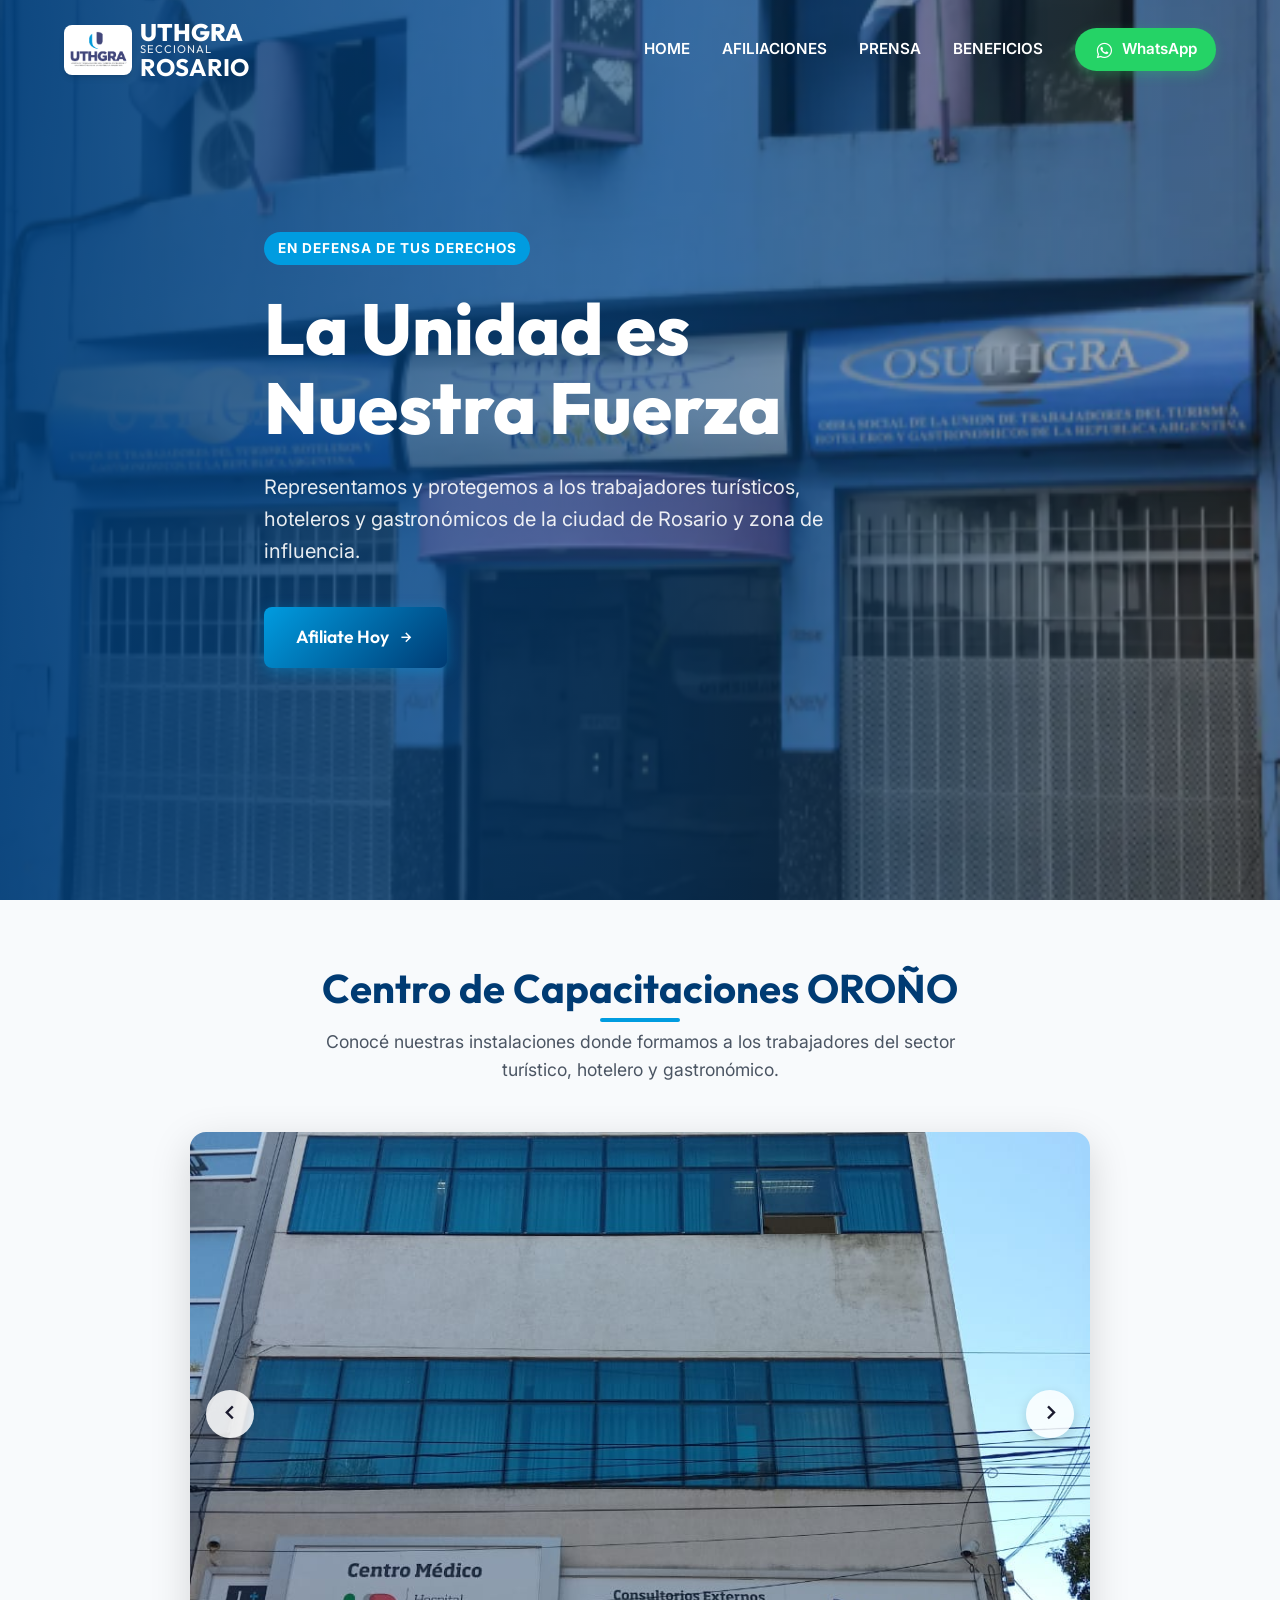
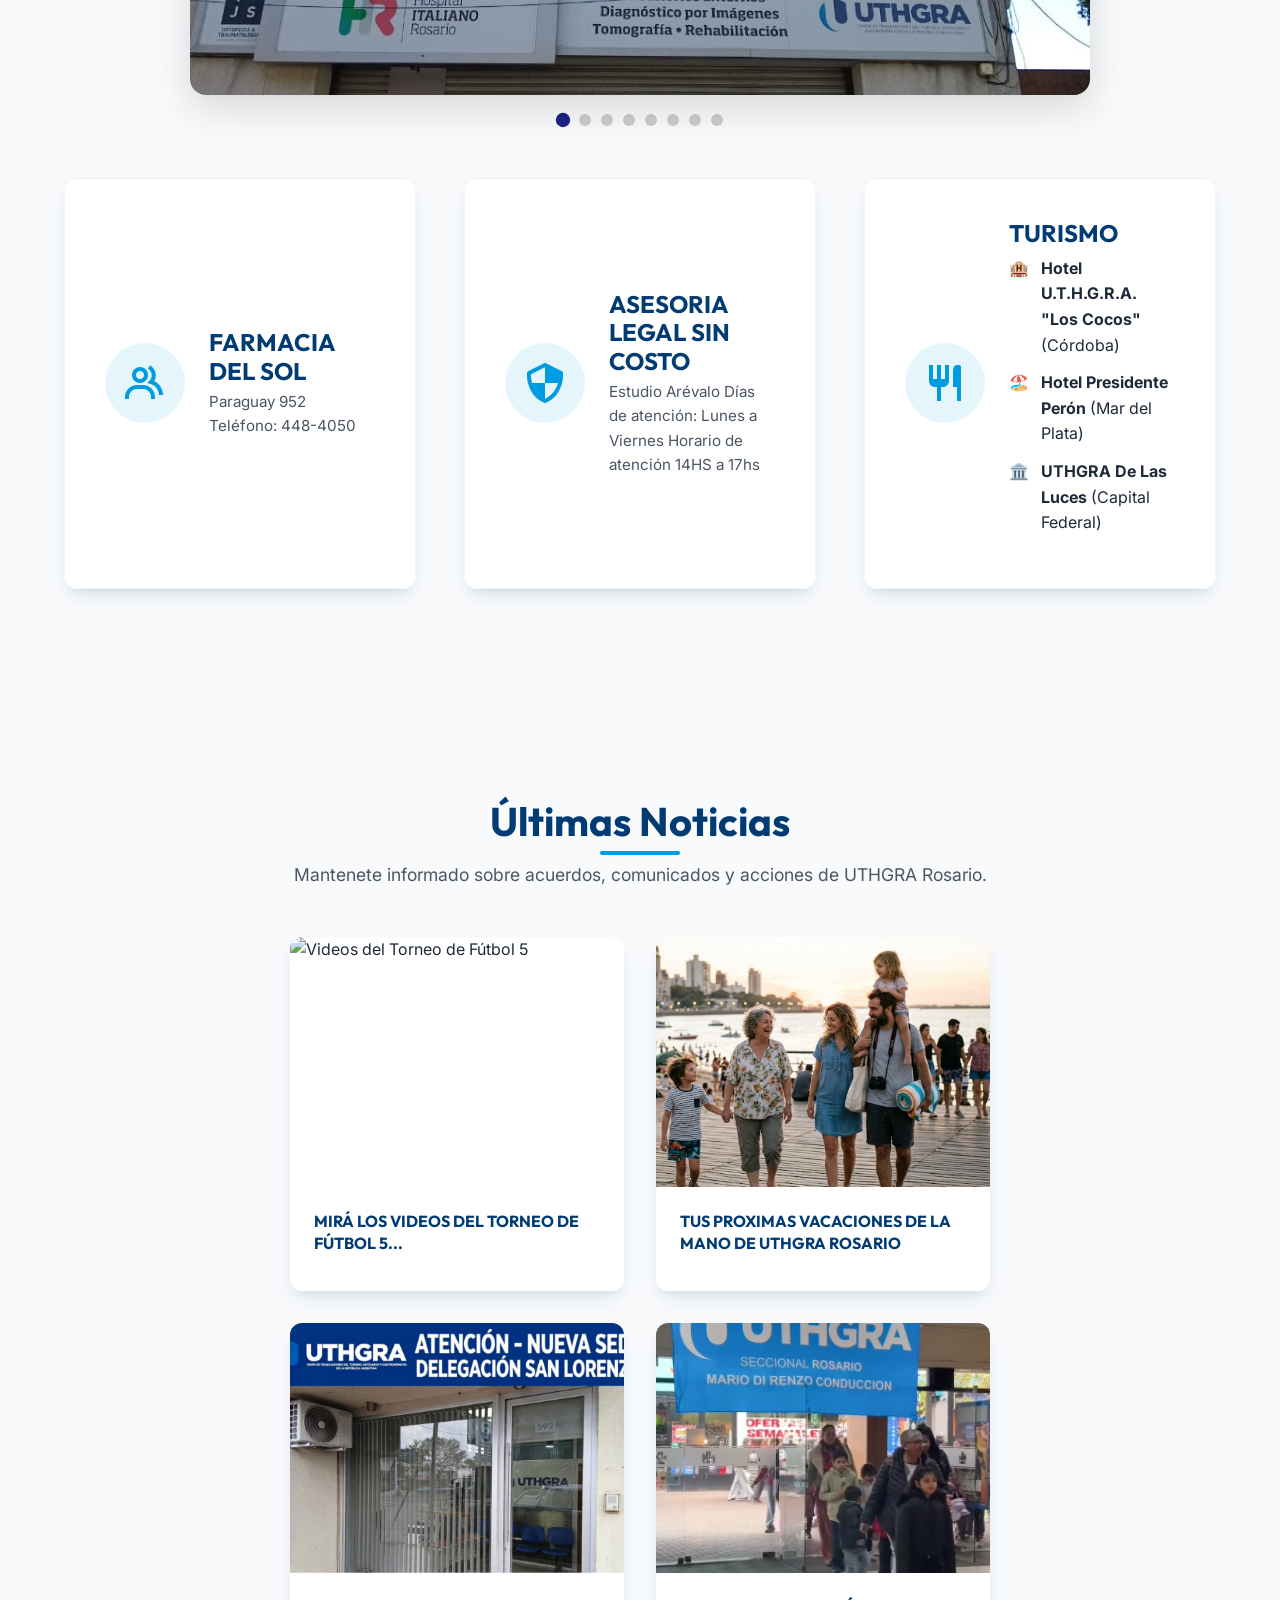
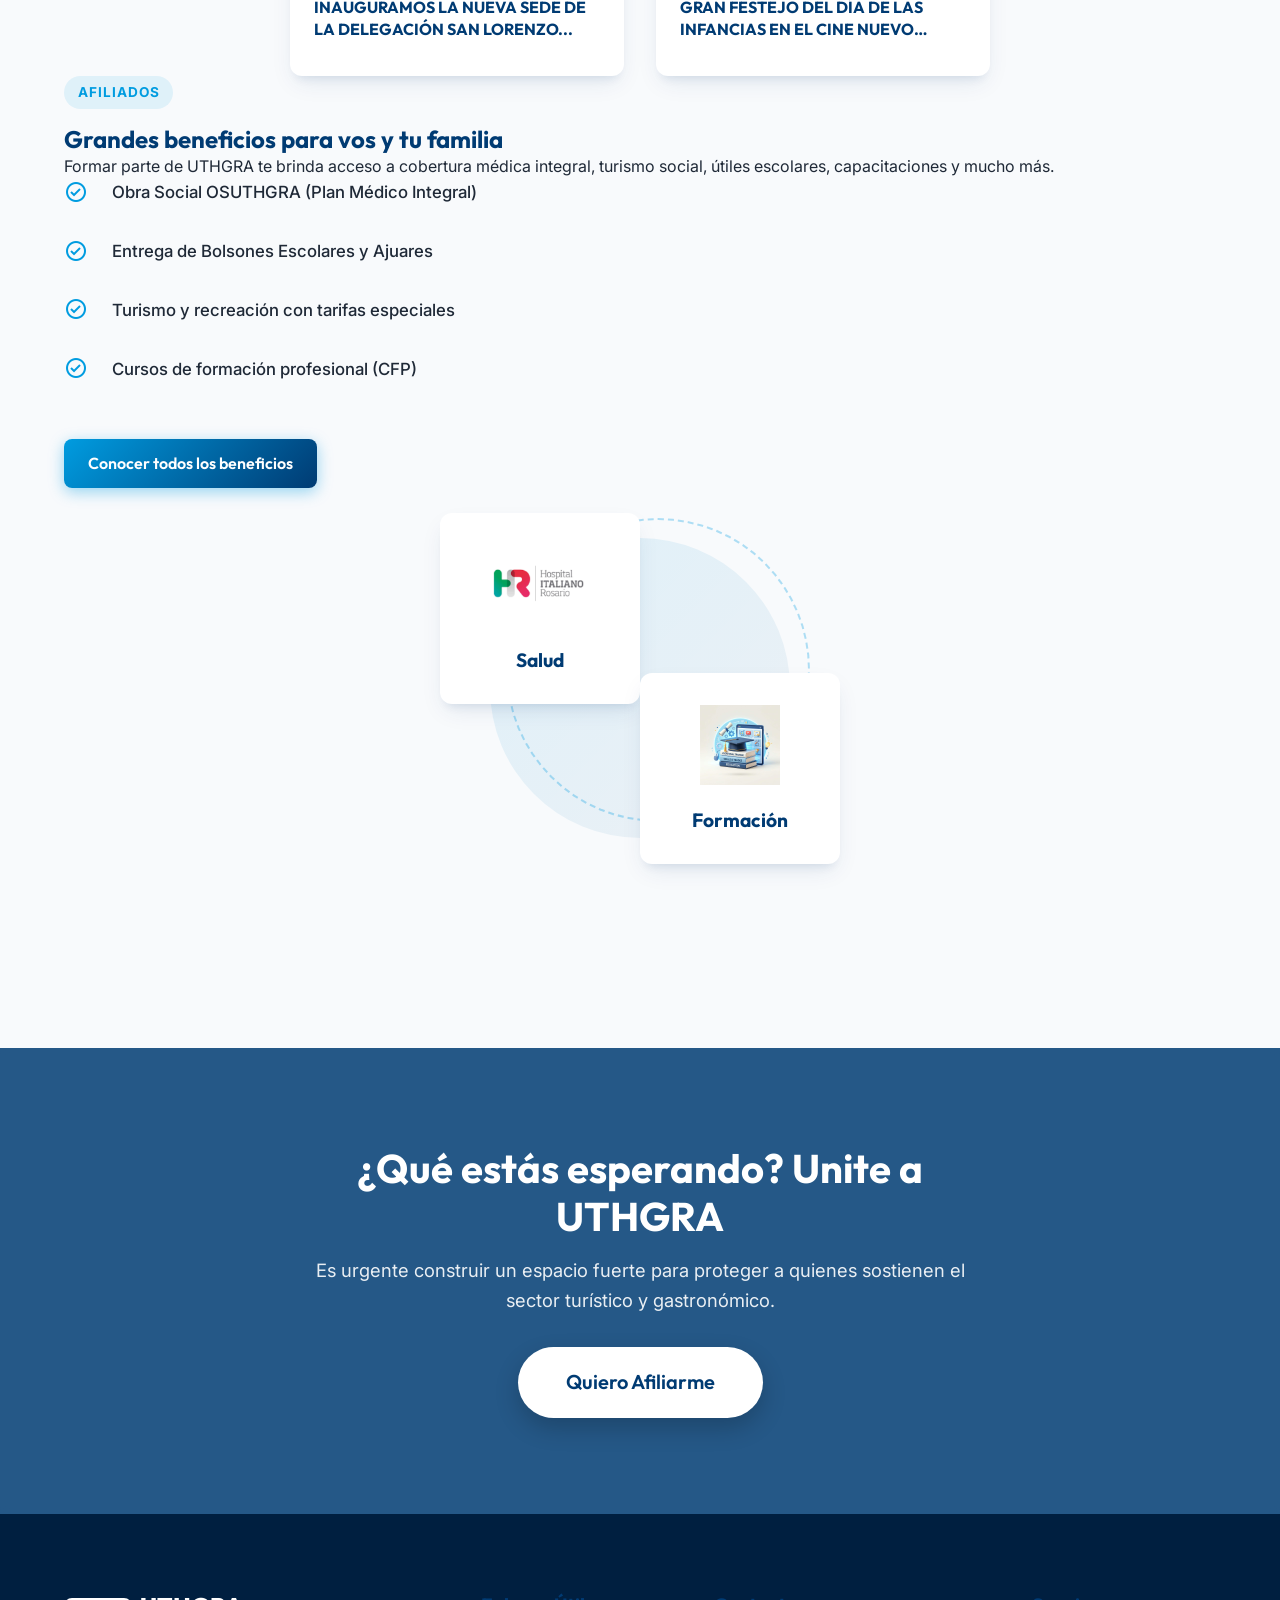
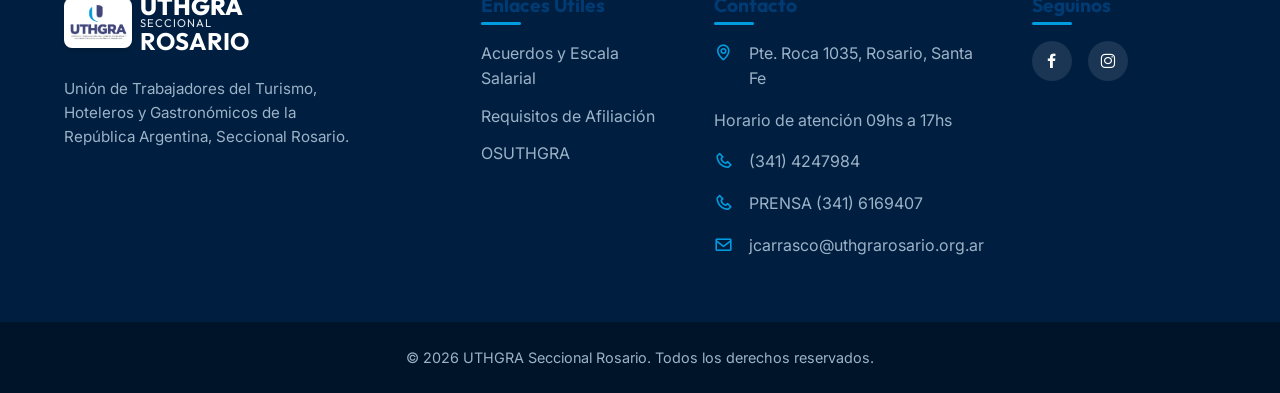
==== commit 2fba403e: "Home: tarjeta de fútbol; Prensa: sección de 5 videos de YouTube" ====
--- a/index.html
+++ b/index.html
@@ -159,6 +159,15 @@
                     <p>Mantenete informado sobre acuerdos, comunicados y acciones de UTHGRA Rosario.</p>
                 </div>
                                 <div class="news-grid-latest news-grid-latest-top">
+    <a href="prensa.html#videos-futbol" class="news-card-latest">
+        <div class="news-card-latest-img">
+            <img src="assets/futbol.png" alt="Videos del Torneo de Fútbol 5">
+        </div>
+        <div class="news-card-latest-content">
+            <h3>Mirá los videos del Torneo de Fútbol 5...</h3>
+        </div>
+    </a>
+
     <a href="beneficios.html#tourism-section" class="news-card-latest">
         <div class="news-card-latest-img">
             <img src="assets/vacaciones_1.png" alt="Tus próximas vacaciones de la mano de UTHGRA">
@@ -168,6 +177,8 @@
         </div>
     </a>
 
+</div>
+                <div class="news-grid-latest news-grid-latest-bottom">
     <a href="prensa.html#sede-san-lorenzo" class="news-card-latest">
         <div class="news-card-latest-img">
             <img src="assets/tarjeta sede SL.png" alt="Nueva sede Delegación San Lorenzo">
@@ -176,32 +187,13 @@
             <h3>Inauguramos la nueva sede de la Delegación San Lorenzo...</h3>
         </div>
     </a>
-</div>
-                <div class="news-grid-latest news-grid-latest-bottom">
+
     <a href="prensa.html#dia-infancias" class="news-card-latest">
         <div class="news-card-latest-img">
             <img src="assets/dia infancias 0226.png" alt="Día de las Infancias en el Cine Nuevo Monumental">
         </div>
         <div class="news-card-latest-content">
             <h3>Gran festejo del Día de las Infancias en el Cine Nuevo Monumental...</h3>
-        </div>
-    </a>
-
-    <a href="prensa.html#torneo-femenino" class="news-card-latest">
-        <div class="news-card-latest-img">
-            <img src="assets/tarjeta torneo ff26.jfif" alt="Torneo Relámpago Femenino de Fútbol 5">
-        </div>
-        <div class="news-card-latest-content">
-            <h3>Se viene el Torneo Relámpago Femenino de Fútbol 5...</h3>
-        </div>
-    </a>
-
-    <a href="prensa.html#torneo-masculino" class="news-card-latest">
-        <div class="news-card-latest-img">
-            <img src="assets/tarjeta fm26.jfif" alt="Torneo de Fútbol 5 Masculino">
-        </div>
-        <div class="news-card-latest-content">
-            <h3>Se viene el Torneo de Fútbol 5 Masculino...</h3>
         </div>
     </a>
 </div>
--- a/style.css
+++ b/style.css
@@ -780,7 +780,9 @@
 }
 
 .news-grid-latest-bottom {
-    grid-template-columns: repeat(3, 1fr);
+    grid-template-columns: repeat(2, 1fr);
+    max-width: 700px;
+    margin: 0 auto;
 }
 /* ===== VIDEO YOUTUBE (miniatura con enlace externo) ===== */
 .video-thumb-wrapper {
@@ -1307,4 +1309,40 @@
     .footer-grid {
         grid-template-columns: 1fr;
     }
-}+}
+
+/* ===== GRILLA DE VIDEOS YOUTUBE (Prensa) ===== */
+.video-grid {
+    display: grid;
+    grid-template-columns: repeat(2, 1fr);
+    gap: 2rem;
+    margin-top: 2.5rem;
+}
+
+.video-grid .video-thumb-card {
+    background: var(--clr-blanco);
+}
+
+/* Si la cantidad de videos es impar, el último queda centrado */
+.video-grid .video-item:last-child:nth-child(odd) {
+    grid-column: 1 / -1;
+    justify-self: center;
+    width: calc(50% - 1rem);
+}
+
+@media (max-width: 576px) {
+    .video-grid .video-item:last-child:nth-child(odd) {
+        width: 100%;
+    }
+}
+
+.video-grid .video-thumb-card .video-thumb-img {
+    aspect-ratio: 16 / 9;
+}
+
+@media (max-width: 576px) {
+    .video-grid {
+        grid-template-columns: 1fr;
+        gap: 1.5rem;
+    }
+}
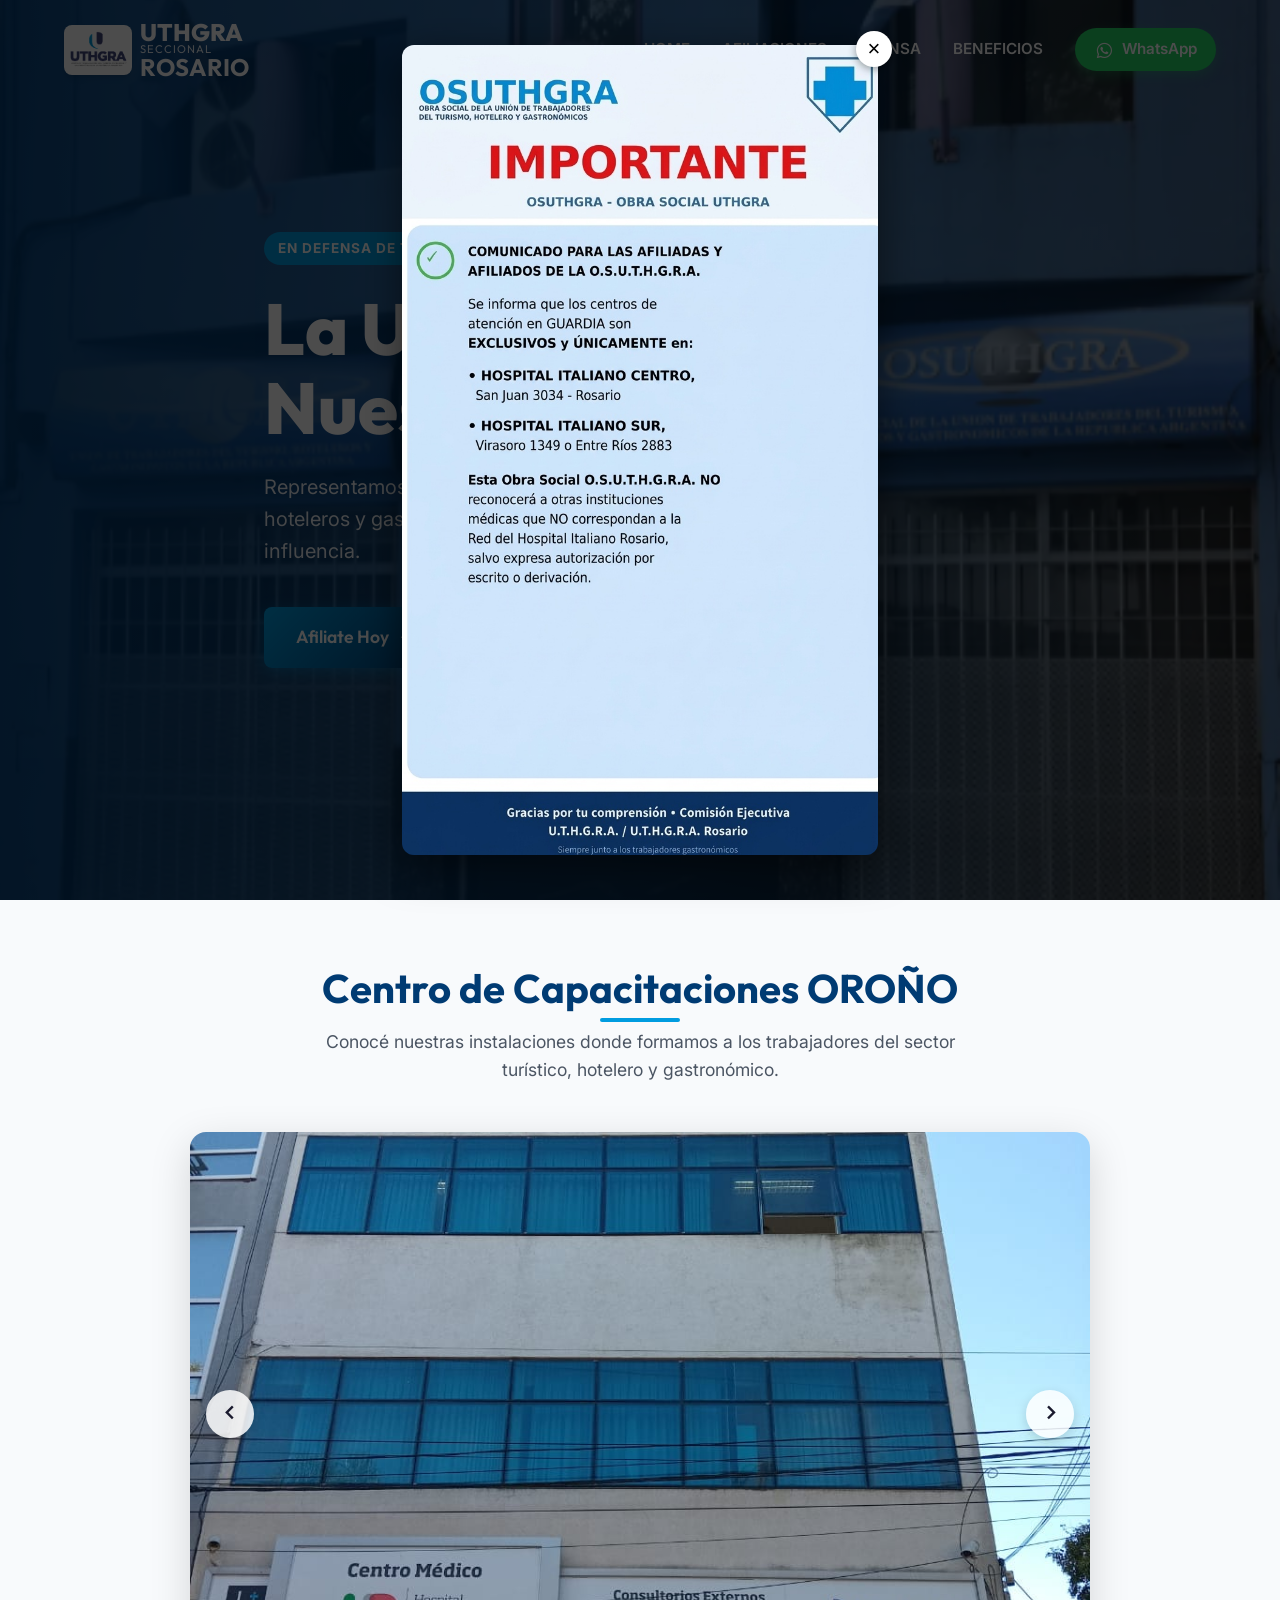
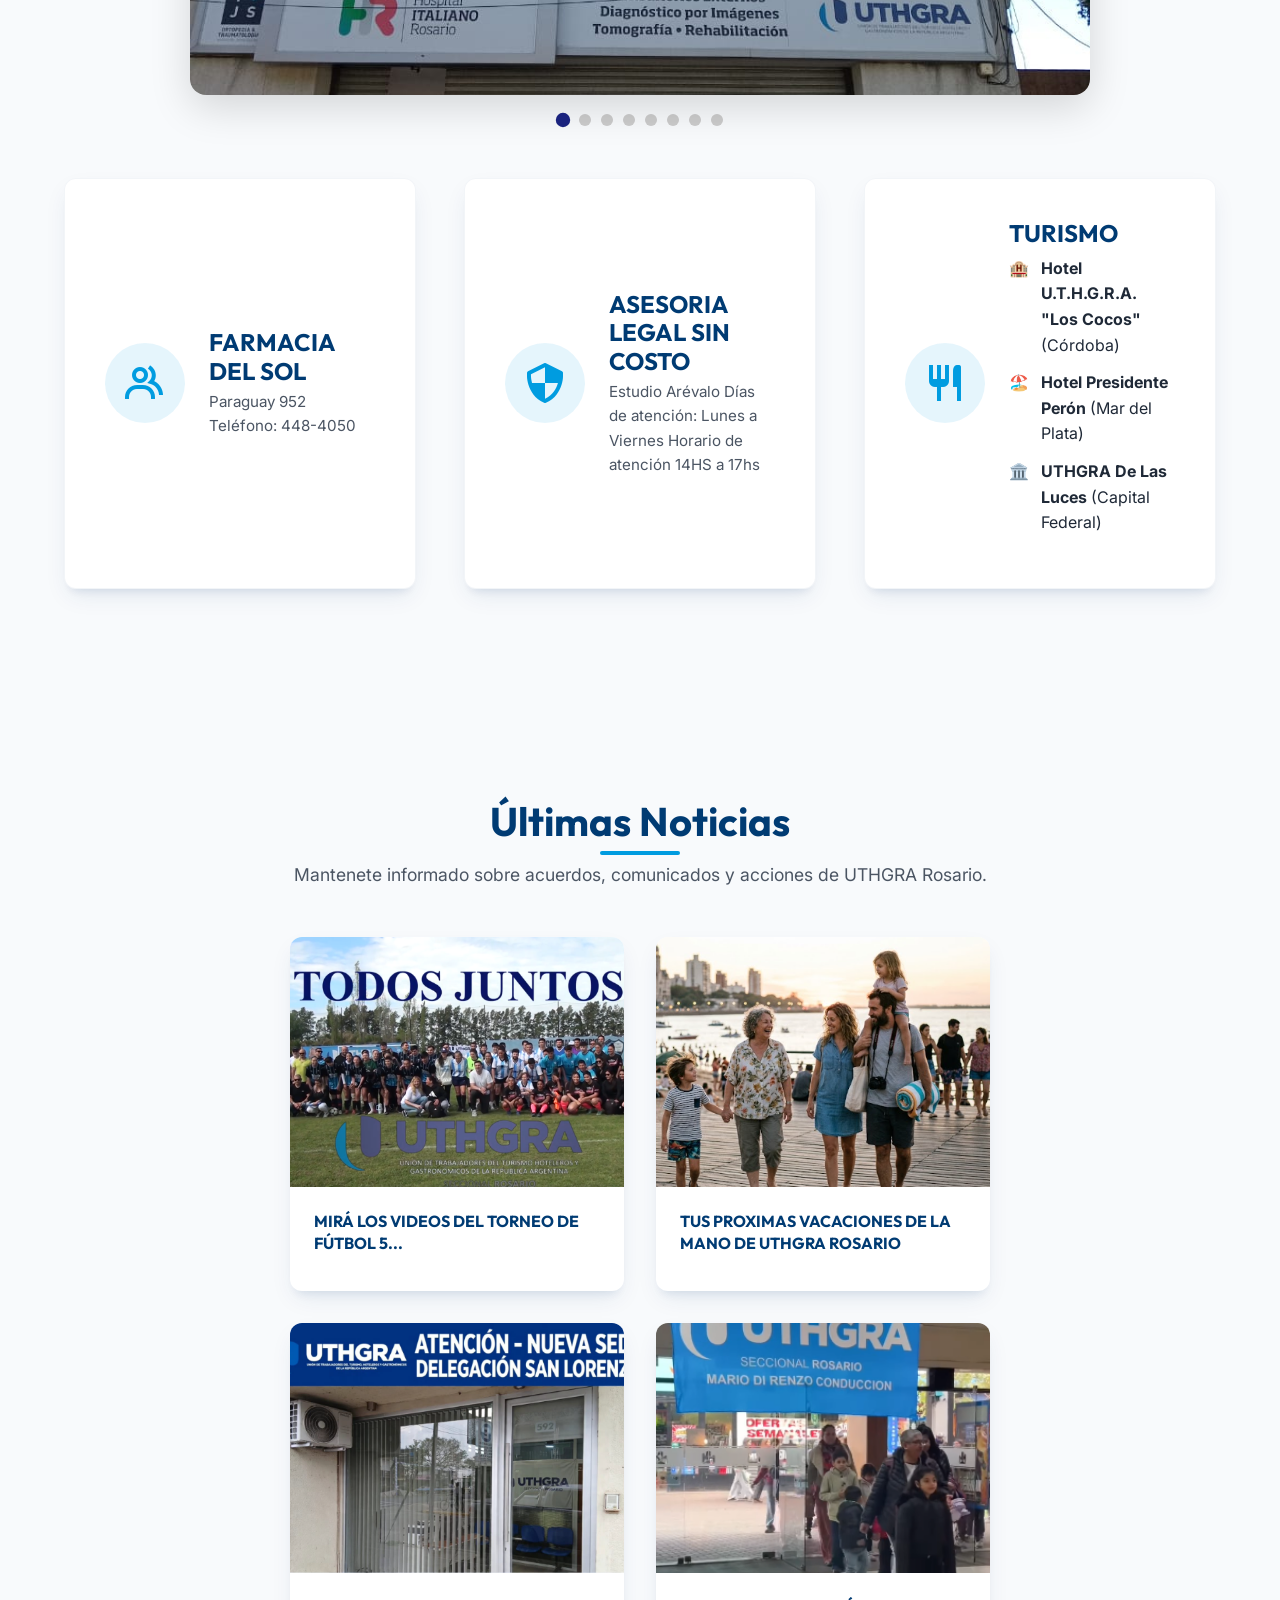
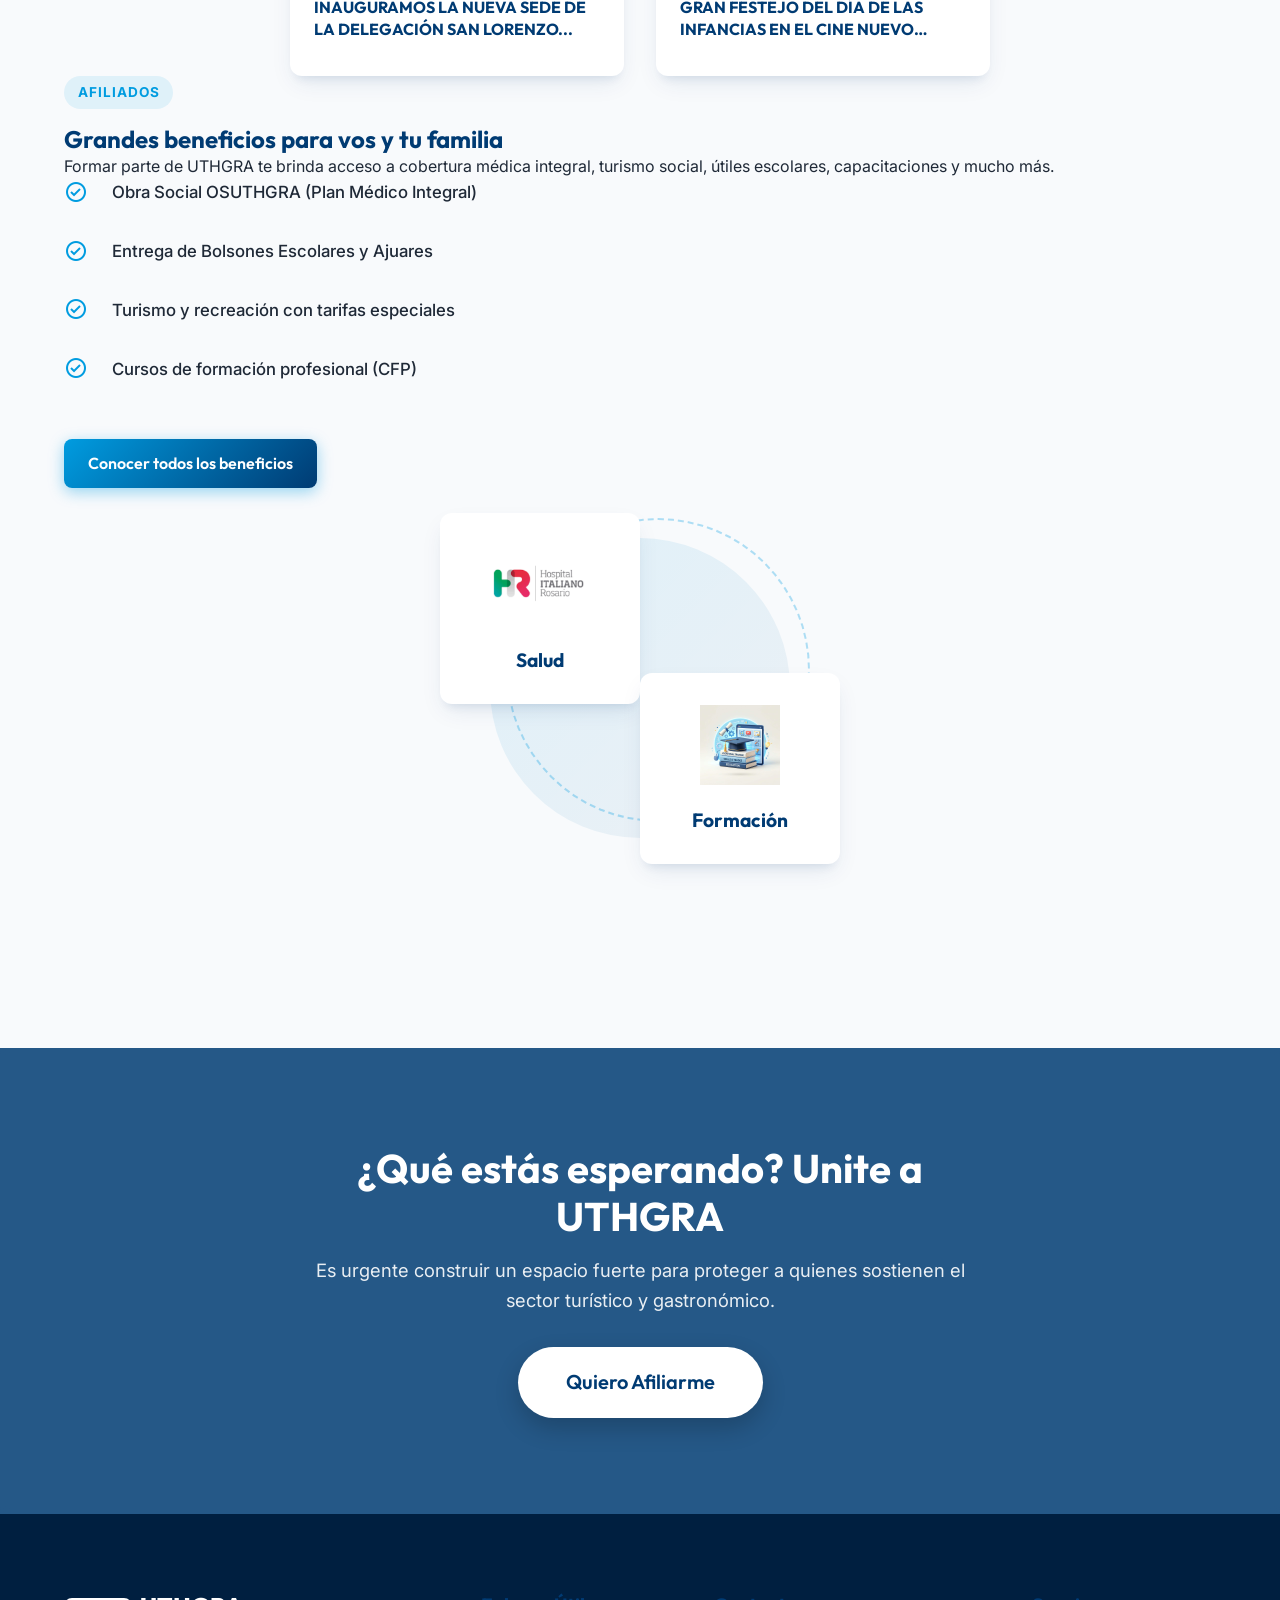
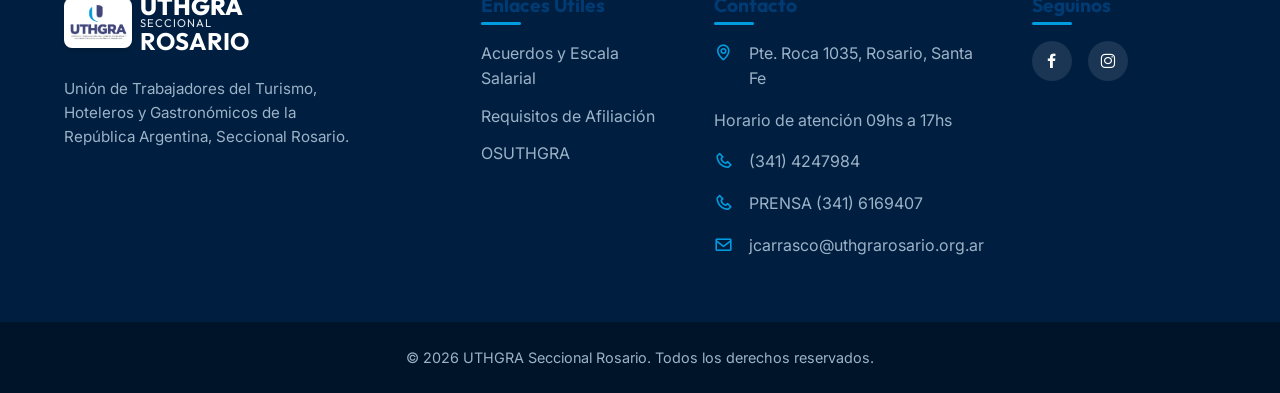
==== commit 4485e2d4: "Pop-up de aviso en la home (7 segundos)" ====
--- a/index.html
+++ b/index.html
@@ -18,6 +18,53 @@
     <!-- Boxicons for icons -->
     <link href="https://unpkg.com/boxicons@2.1.4/css/boxicons.min.css" rel="stylesheet">
     <script defer src="https://uthgra-umami.dsaibi.easypanel.host/script.js" data-website-id="1707a5dd-5f0c-46de-be39-bdd879236609"></script>
+    <style>
+        /* ===== POP-UP DE AVISO ===== */
+        .aviso-popup {
+            position: fixed;
+            inset: 0;
+            z-index: 9999;
+            display: none;
+            align-items: center;
+            justify-content: center;
+            padding: 1rem;
+            background: rgba(0, 0, 0, 0.7);
+        }
+
+        .aviso-popup.is-open {
+            display: flex;
+        }
+
+        .aviso-popup-box {
+            position: relative;
+            max-width: min(92vw, 640px);
+            max-height: 90vh;
+        }
+
+        .aviso-popup-box img {
+            display: block;
+            max-width: 100%;
+            max-height: 90vh;
+            border-radius: 12px;
+            box-shadow: 0 10px 40px rgba(0, 0, 0, 0.5);
+        }
+
+        .aviso-popup-close {
+            position: absolute;
+            top: -14px;
+            right: -14px;
+            width: 36px;
+            height: 36px;
+            border: none;
+            border-radius: 50%;
+            background: #ffffff;
+            color: #000000;
+            font-size: 22px;
+            line-height: 1;
+            cursor: pointer;
+            box-shadow: 0 2px 8px rgba(0, 0, 0, 0.4);
+        }
+    </style>
 </head>
 
 <body>
@@ -387,6 +434,28 @@
         });
     </script>
 
+    <!-- Pop-up de aviso (se cierra solo a los 7 segundos) -->
+    <div class="aviso-popup" id="aviso-popup" role="dialog" aria-label="Aviso">
+        <div class="aviso-popup-box">
+            <button type="button" class="aviso-popup-close" id="aviso-popup-close" aria-label="Cerrar">&times;</button>
+            <img src="assets/aviso.28.09.26.jpg" alt="Aviso UTHGRA Rosario">
+        </div>
+    </div>
+    <script>
+        (function () {
+            var popup = document.getElementById('aviso-popup');
+            var timer;
+            function cerrar() {
+                popup.classList.remove('is-open');
+                clearTimeout(timer);
+            }
+            popup.classList.add('is-open');
+            timer = setTimeout(cerrar, 7000);
+            document.getElementById('aviso-popup-close').addEventListener('click', cerrar);
+            popup.addEventListener('click', function (e) { if (e.target === popup) cerrar(); });
+            document.addEventListener('keydown', function (e) { if (e.key === 'Escape') cerrar(); });
+        })();
+    </script>
 </body>
 
 </html>
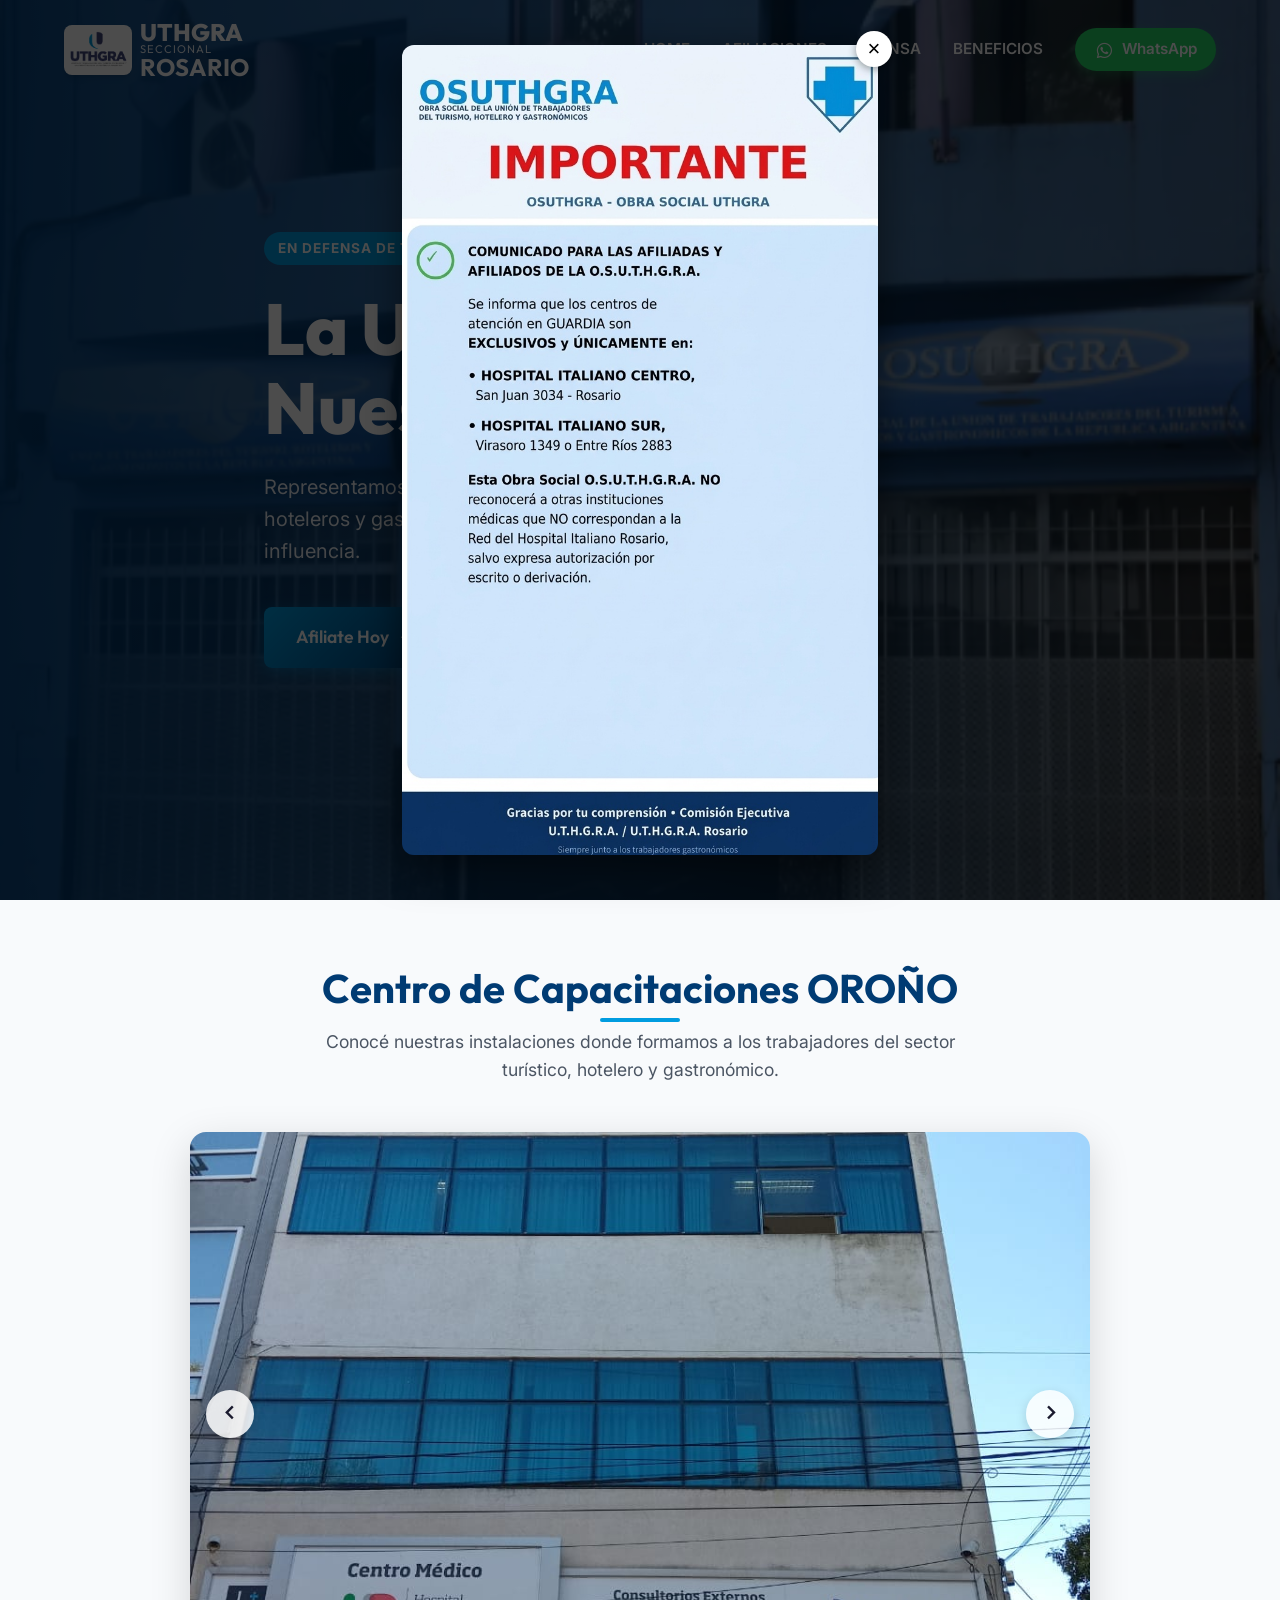
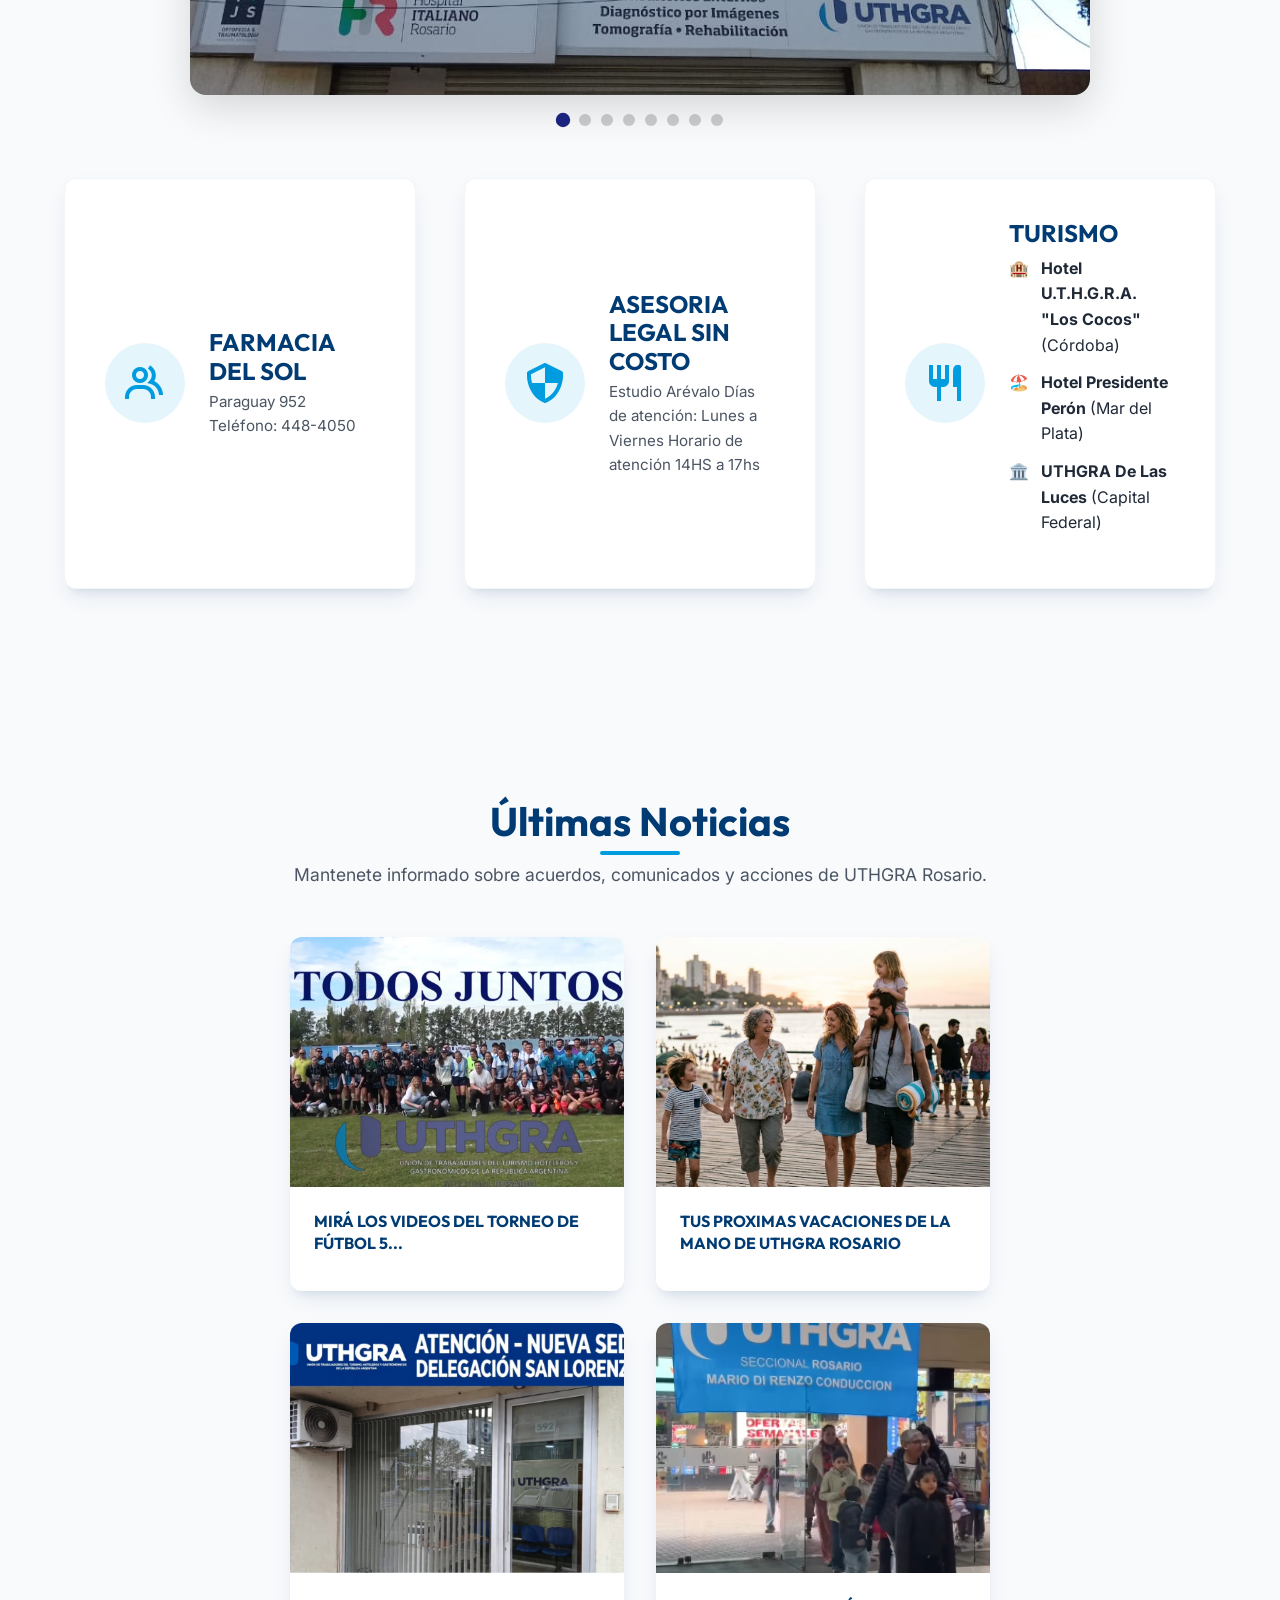
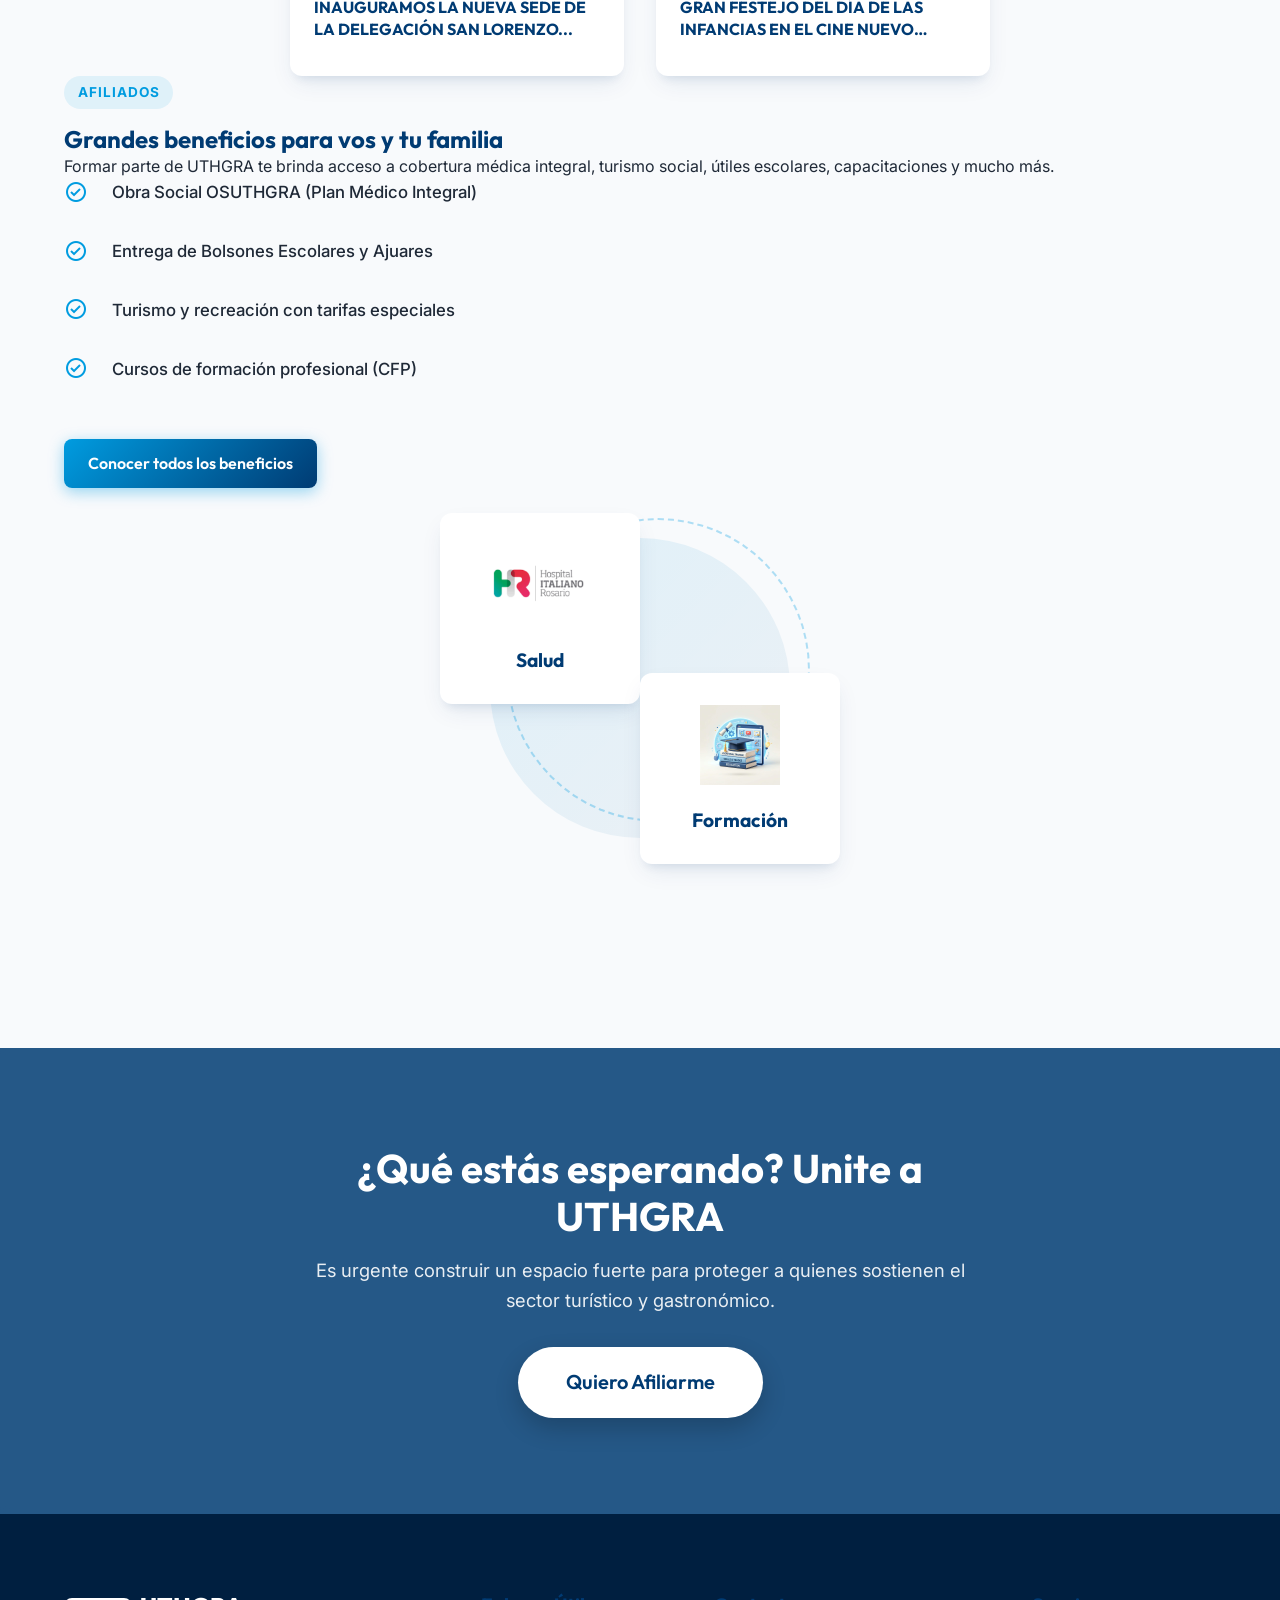
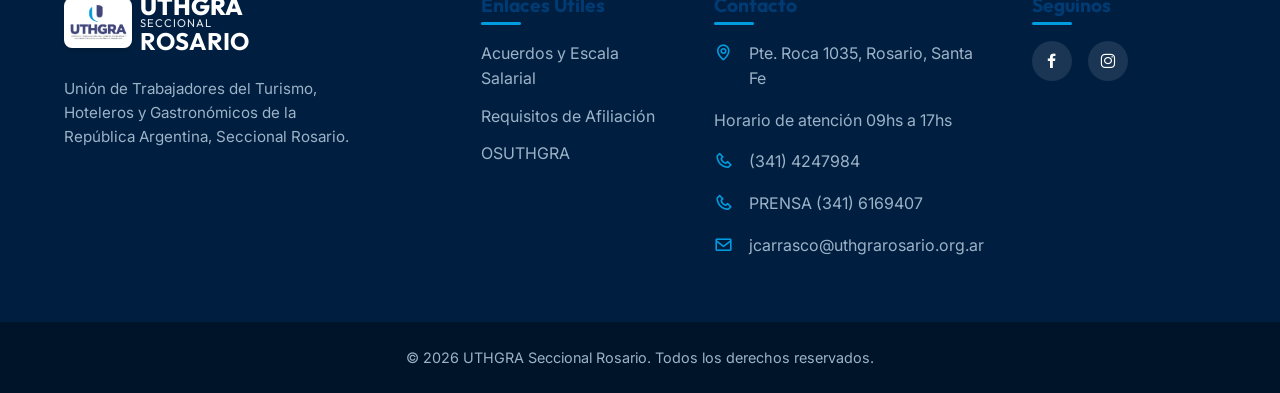
==== commit 488676f4: "Tarjeta de fútbol en WebP (más liviana)" ====
--- a/index.html
+++ b/index.html
@@ -208,7 +208,7 @@
                                 <div class="news-grid-latest news-grid-latest-top">
     <a href="prensa.html#videos-futbol" class="news-card-latest">
         <div class="news-card-latest-img">
-            <img src="assets/futbol.png" alt="Videos del Torneo de Fútbol 5">
+            <img src="assets/futbol.webp" alt="Videos del Torneo de Fútbol 5">
         </div>
         <div class="news-card-latest-content">
             <h3>Mirá los videos del Torneo de Fútbol 5...</h3>
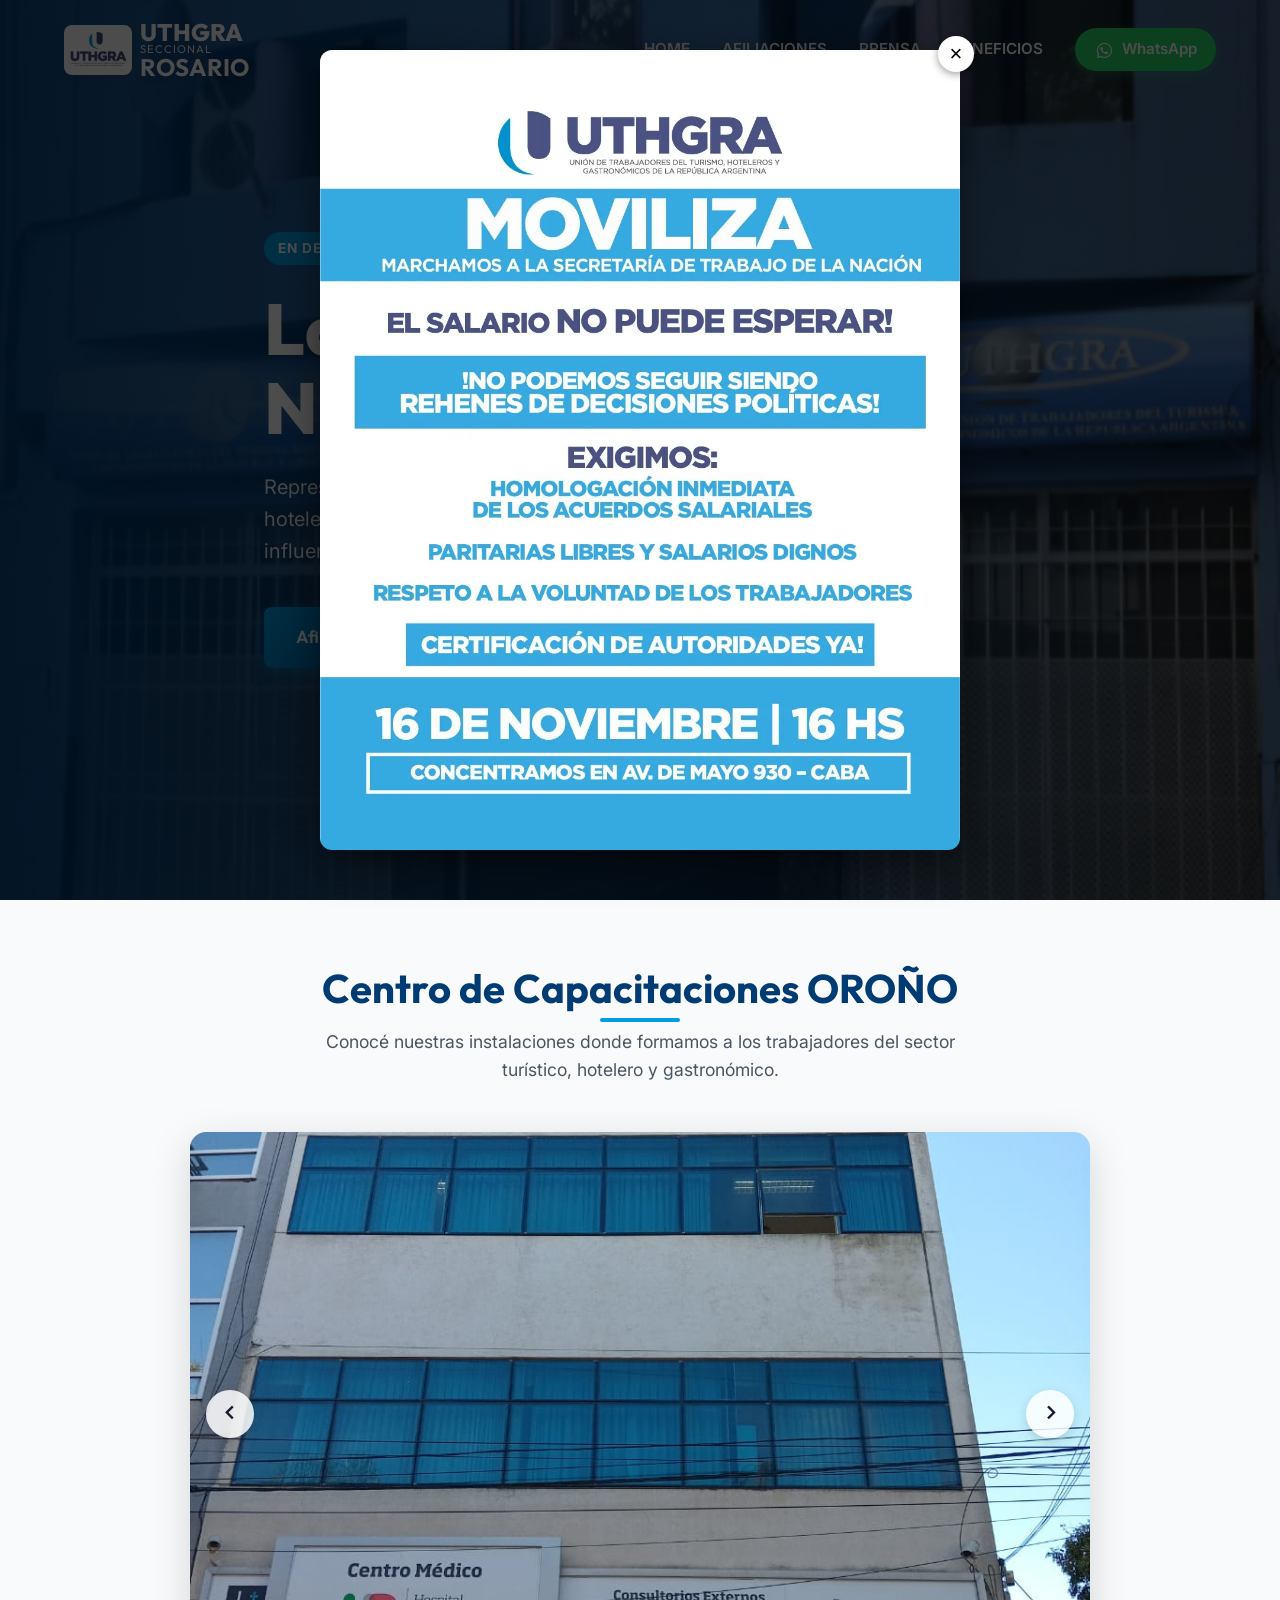
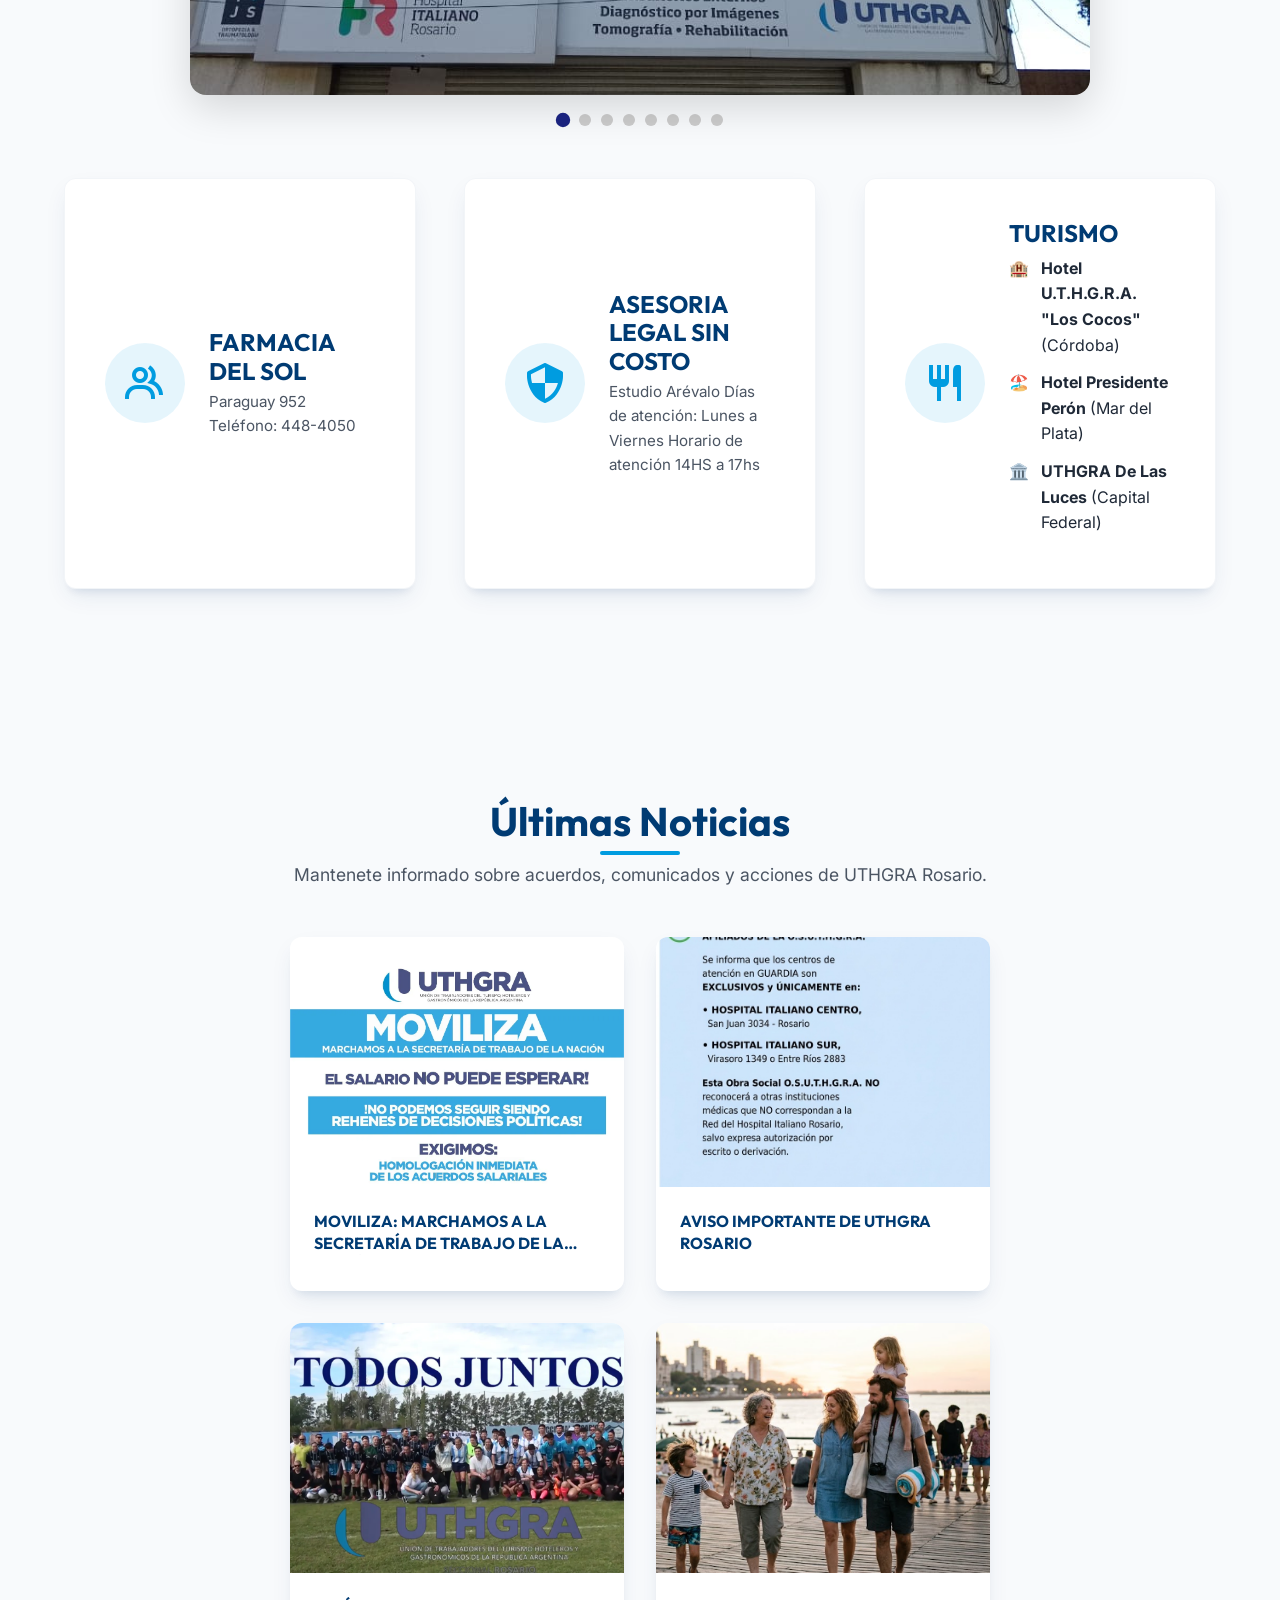
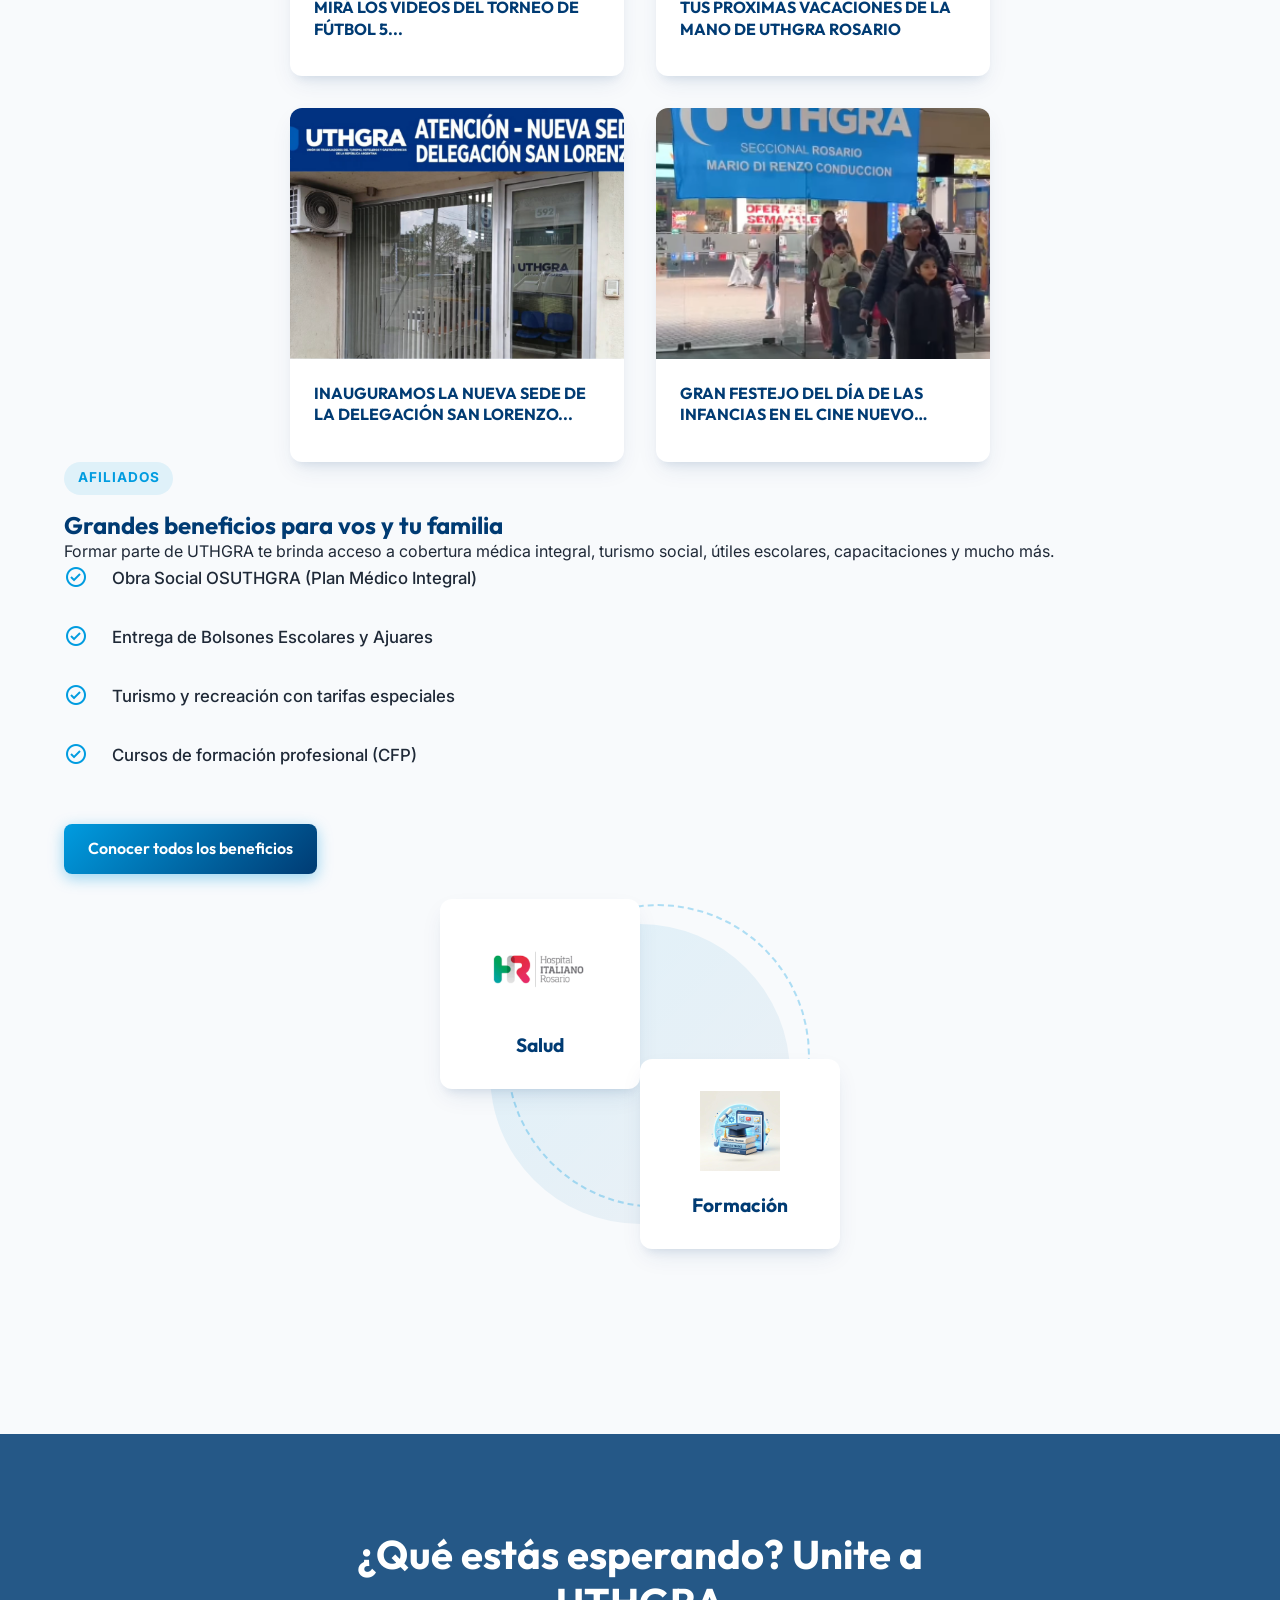
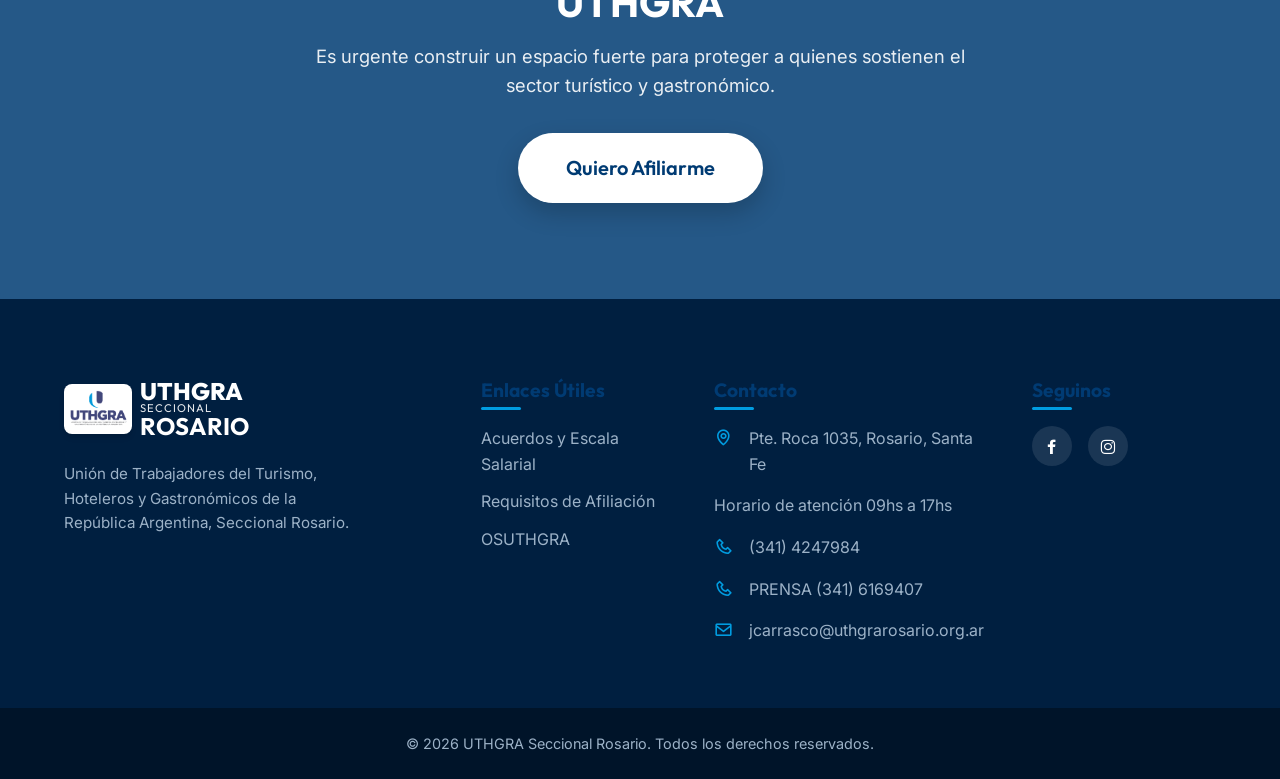
==== commit 2e650718: "Nuevo pop up Moviliza y tarjetas en noticias" ====
--- a/index.html
+++ b/index.html
@@ -205,7 +205,27 @@
                     <h2>Últimas Noticias</h2>
                     <p>Mantenete informado sobre acuerdos, comunicados y acciones de UTHGRA Rosario.</p>
                 </div>
-                                <div class="news-grid-latest news-grid-latest-top">
+                <!-- Noticias nuevas: Moviliza + aviso anterior -->
+                <div class="news-grid-latest news-grid-latest-top">
+    <a href="assets/moviliza_16_11_26.webp" target="_blank" rel="noopener" class="news-card-latest">
+        <div class="news-card-latest-img">
+            <img src="assets/moviliza_16_11_26.webp" alt="UTHGRA Moviliza - 16 de noviembre, 16 hs, Av. de Mayo 930 - CABA" style="object-position: top;">
+        </div>
+        <div class="news-card-latest-content">
+            <h3>MOVILIZA: marchamos a la Secretaría de Trabajo de la Nación - 16 de noviembre, 16 hs</h3>
+        </div>
+    </a>
+
+    <a href="assets/aviso.28.09.26.jpg" target="_blank" rel="noopener" class="news-card-latest">
+        <div class="news-card-latest-img">
+            <img src="assets/aviso.28.09.26.jpg" alt="Aviso UTHGRA Rosario">
+        </div>
+        <div class="news-card-latest-content">
+            <h3>Aviso importante de UTHGRA Rosario</h3>
+        </div>
+    </a>
+</div>
+                <div class="news-grid-latest news-grid-latest-top" style="margin-top: 0;">
     <a href="prensa.html#videos-futbol" class="news-card-latest">
         <div class="news-card-latest-img">
             <img src="assets/futbol.webp" alt="Videos del Torneo de Fútbol 5">
@@ -438,7 +458,7 @@
     <div class="aviso-popup" id="aviso-popup" role="dialog" aria-label="Aviso">
         <div class="aviso-popup-box">
             <button type="button" class="aviso-popup-close" id="aviso-popup-close" aria-label="Cerrar">&times;</button>
-            <img src="assets/aviso.28.09.26.jpg" alt="Aviso UTHGRA Rosario">
+            <img src="assets/moviliza_16_11_26.webp" alt="UTHGRA Moviliza - 16 de noviembre, 16 hs, Av. de Mayo 930 - CABA">
         </div>
     </div>
     <script>
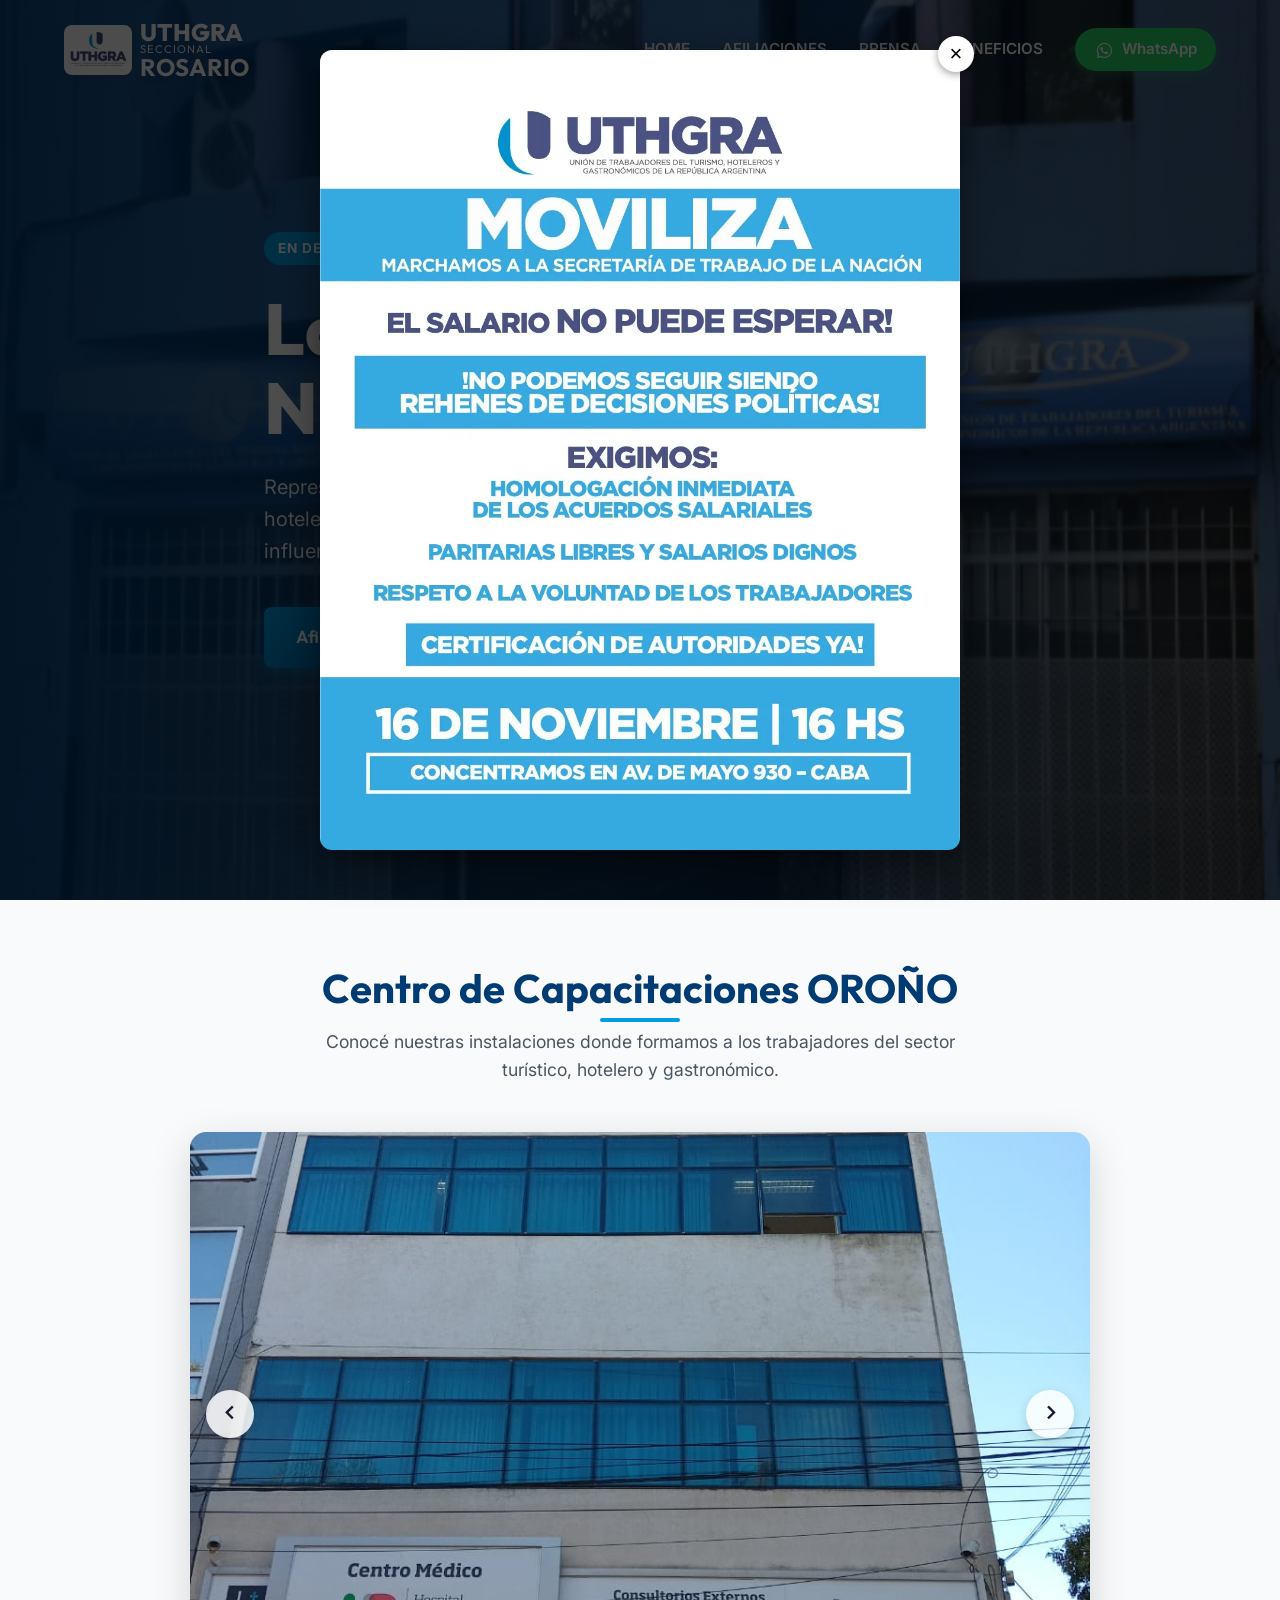
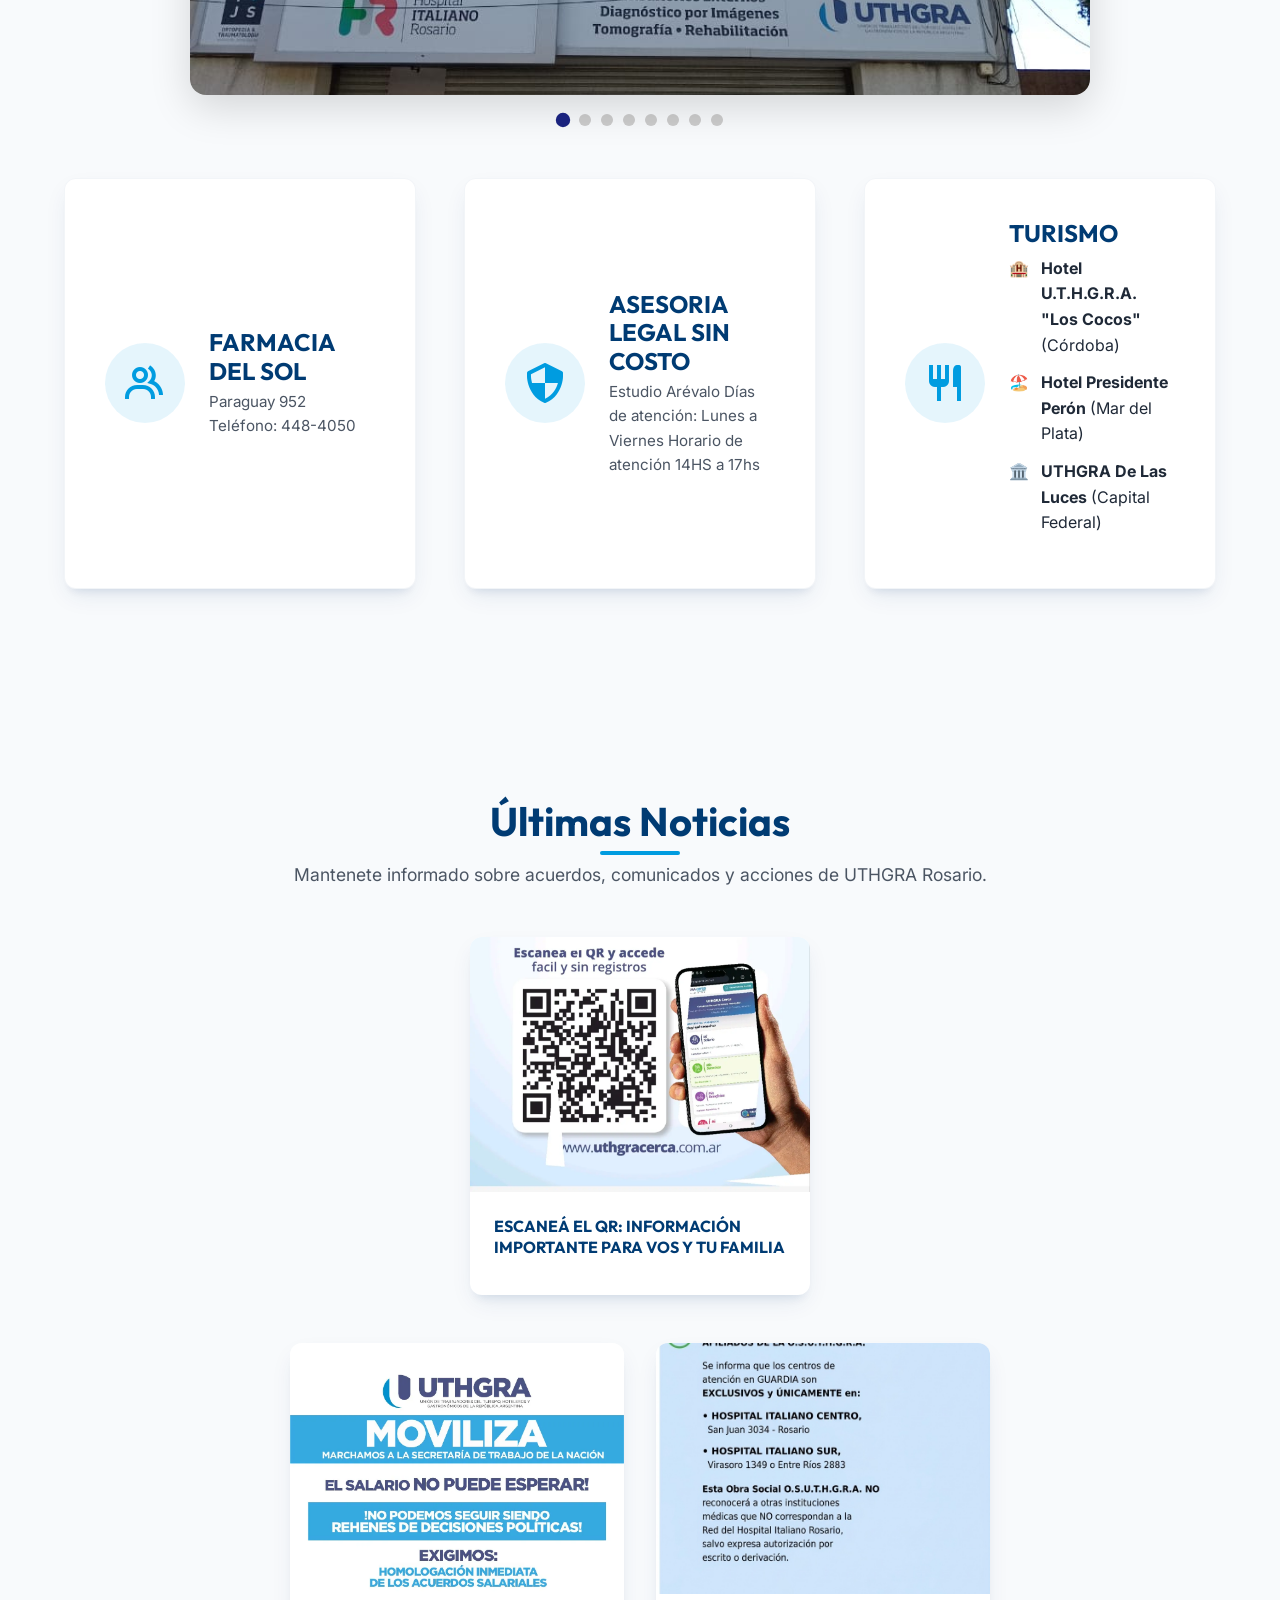
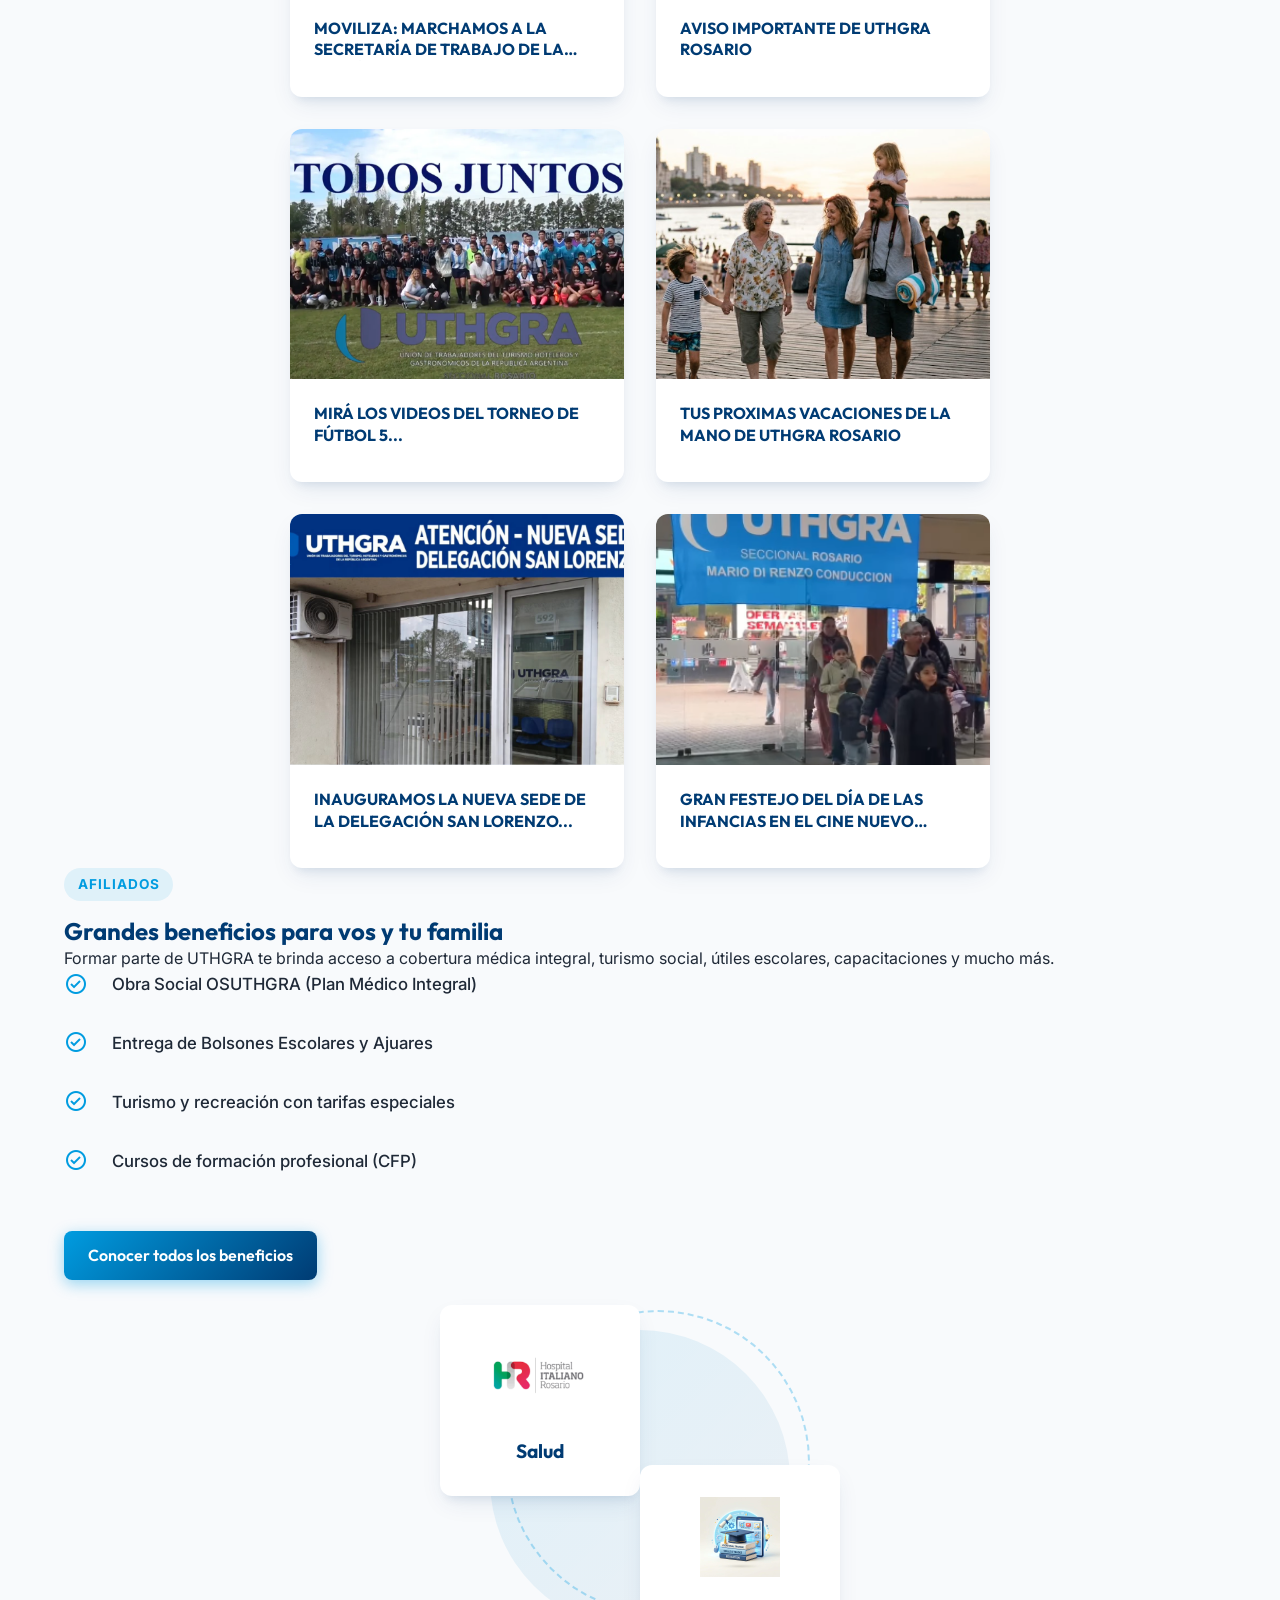
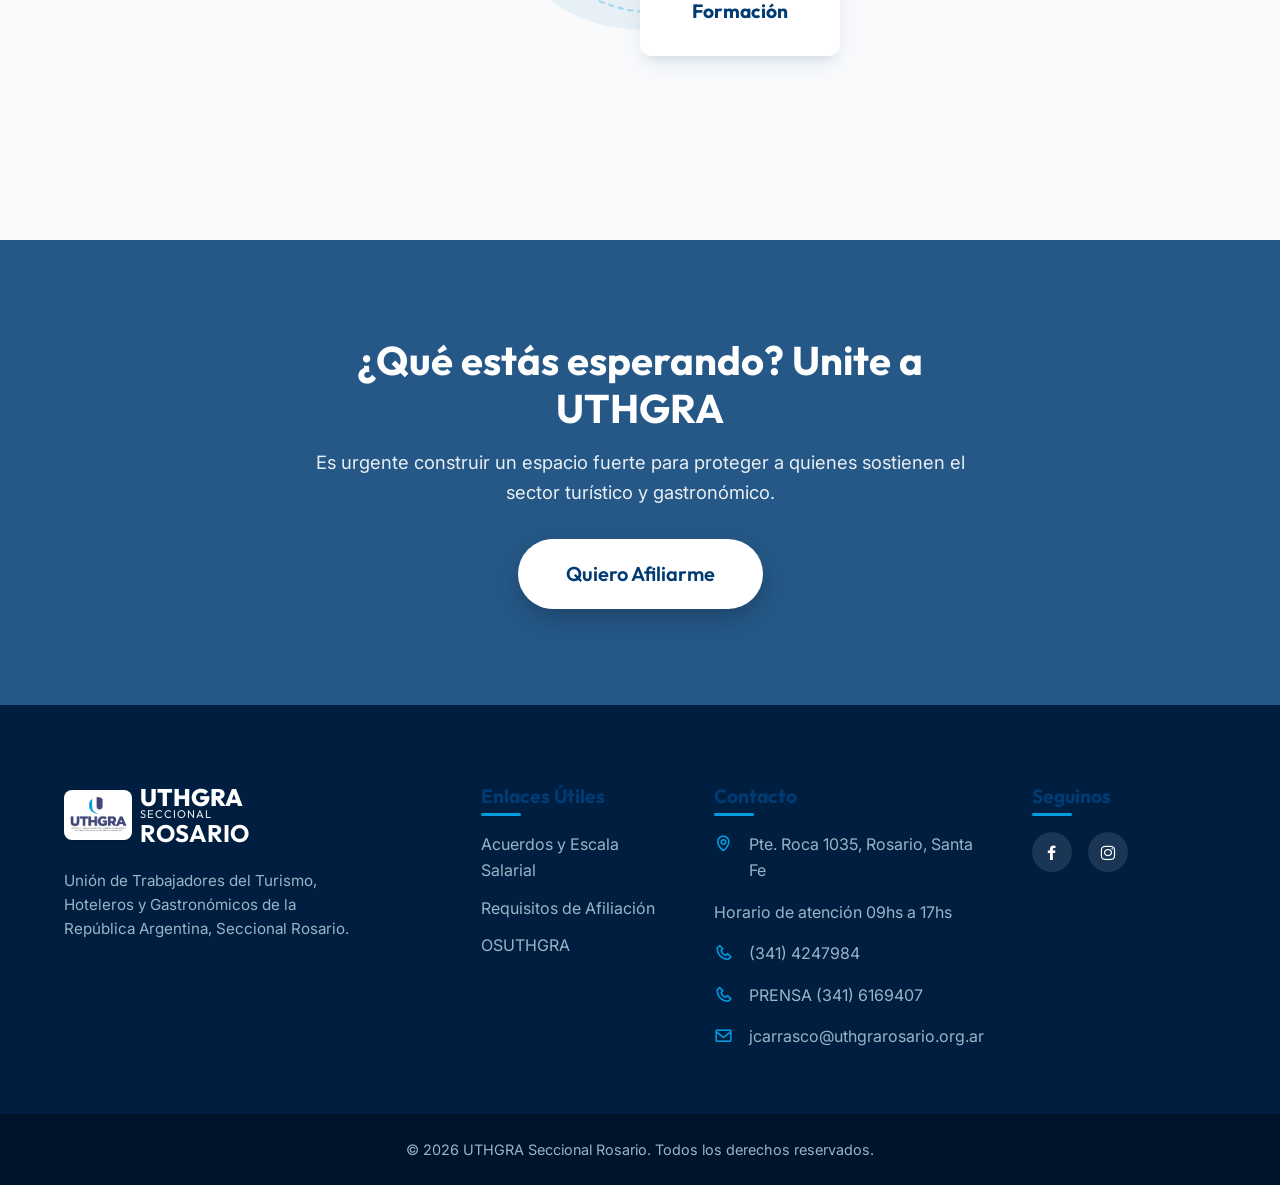
==== commit feb7532c: "Agrega tarjeta QR en novedades y sección en beneficios" ====
--- a/index.html
+++ b/index.html
@@ -206,6 +206,16 @@
                     <p>Mantenete informado sobre acuerdos, comunicados y acciones de UTHGRA Rosario.</p>
                 </div>
                 <!-- Noticias nuevas: Moviliza + aviso anterior -->
+                <div class="news-grid-latest news-grid-latest-single">
+    <a href="beneficios.html#qr-section" class="news-card-latest">
+        <div class="news-card-latest-img">
+            <img src="assets/qr.webp" alt="Miniatura del QR de UTHGRA Cerca" style="object-position: center 100%;">
+        </div>
+        <div class="news-card-latest-content">
+            <h3>Escaneá el QR: información importante para vos y tu familia</h3>
+        </div>
+    </a>
+</div>
                 <div class="news-grid-latest news-grid-latest-top">
     <a href="assets/moviliza_16_11_26.webp" target="_blank" rel="noopener" class="news-card-latest">
         <div class="news-card-latest-img">
--- a/style.css
+++ b/style.css
@@ -1346,3 +1346,48 @@
         gap: 1.5rem;
     }
 }
+
+.news-grid-latest-single {
+    grid-template-columns: minmax(0, 340px);
+    justify-content: center;
+    margin: 3rem auto 2rem;
+}
+
+/* ===== QR / UTHGRA Cerca (beneficios) ===== */
+.qr-info {
+    display: grid;
+    grid-template-columns: minmax(0, 360px) 1fr;
+    gap: 2.5rem;
+    align-items: center;
+    max-width: 900px;
+    margin: 0 auto;
+}
+
+.qr-info-img img {
+    width: 100%;
+    height: auto;
+    display: block;
+    border-radius: var(--border-radius);
+    box-shadow: var(--shadow-card);
+}
+
+.qr-info-text h2 {
+    margin-bottom: 1rem;
+    color: var(--clr-azul);
+}
+
+.qr-info-text p {
+    font-size: 1.1rem;
+    line-height: 1.7;
+}
+
+@media (max-width: 768px) {
+    .qr-info {
+        grid-template-columns: 1fr;
+        text-align: center;
+    }
+    .qr-info-img {
+        max-width: 360px;
+        margin: 0 auto;
+    }
+}
